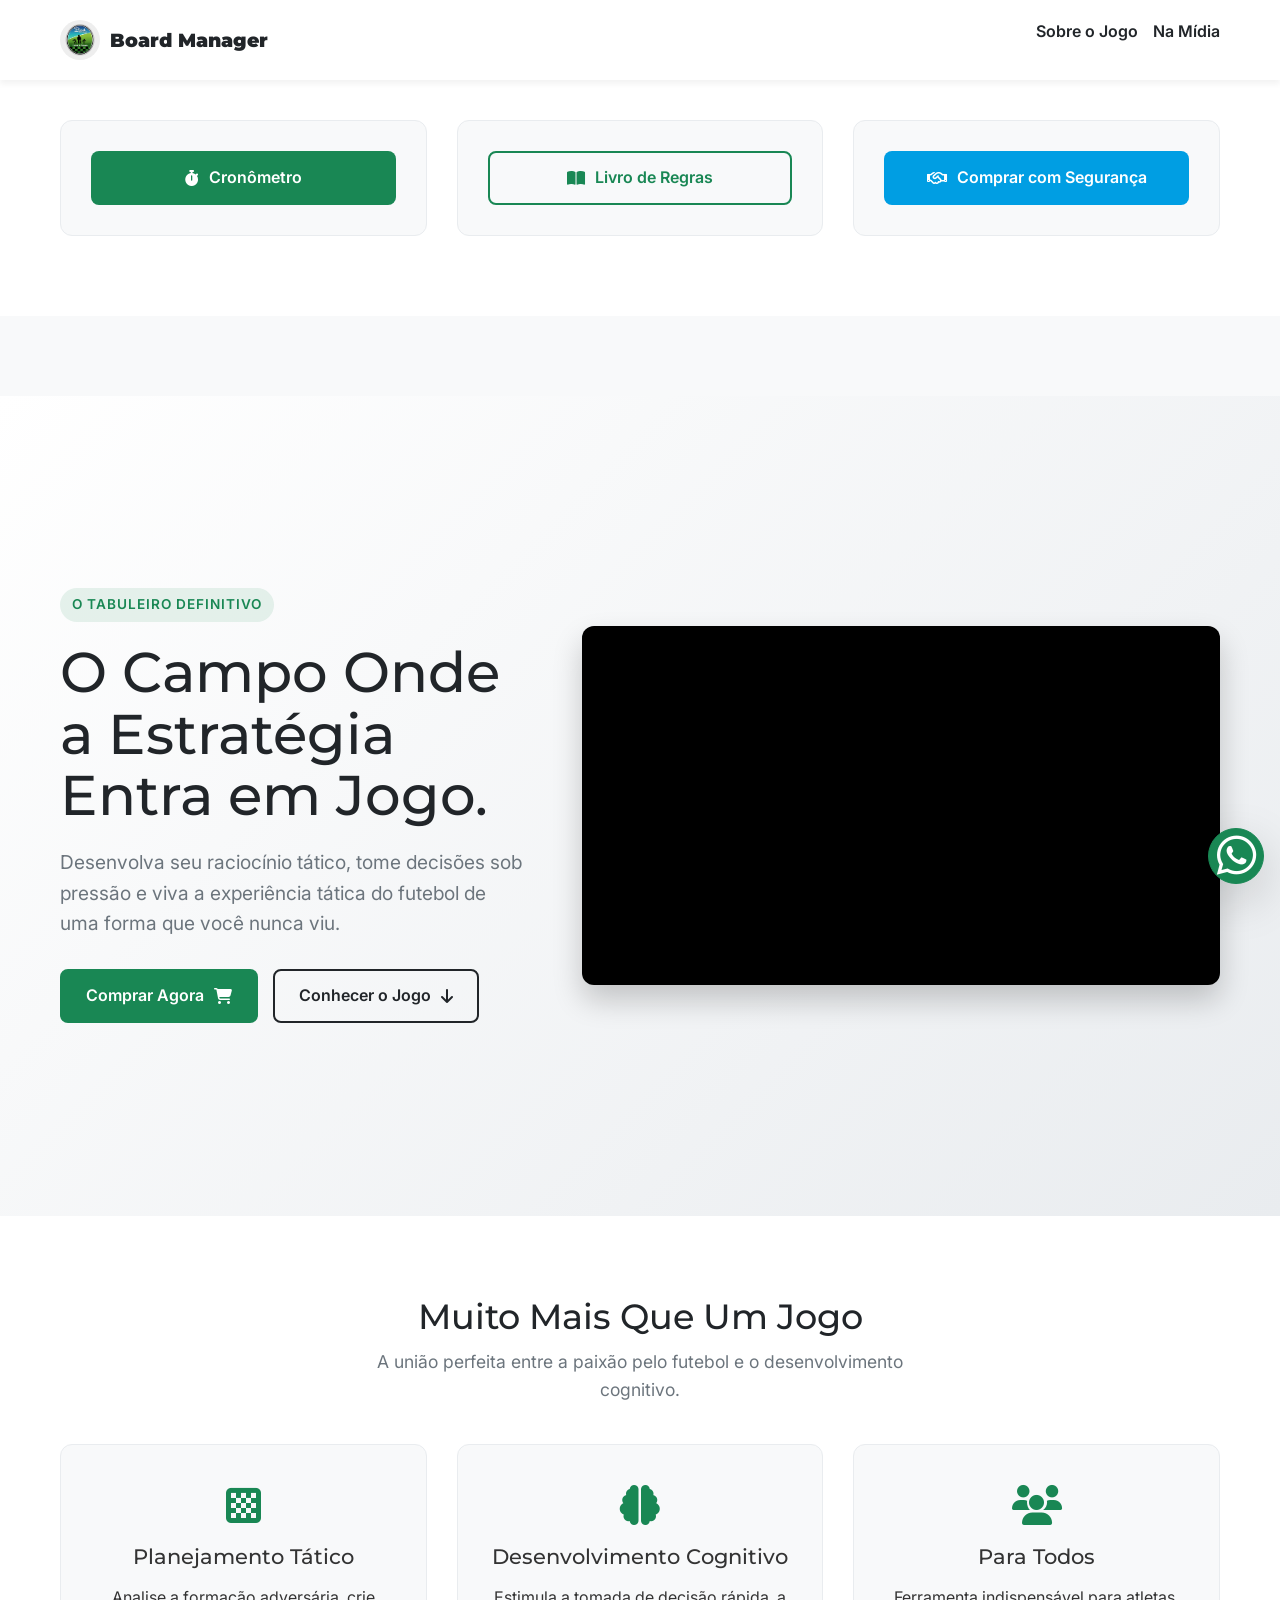
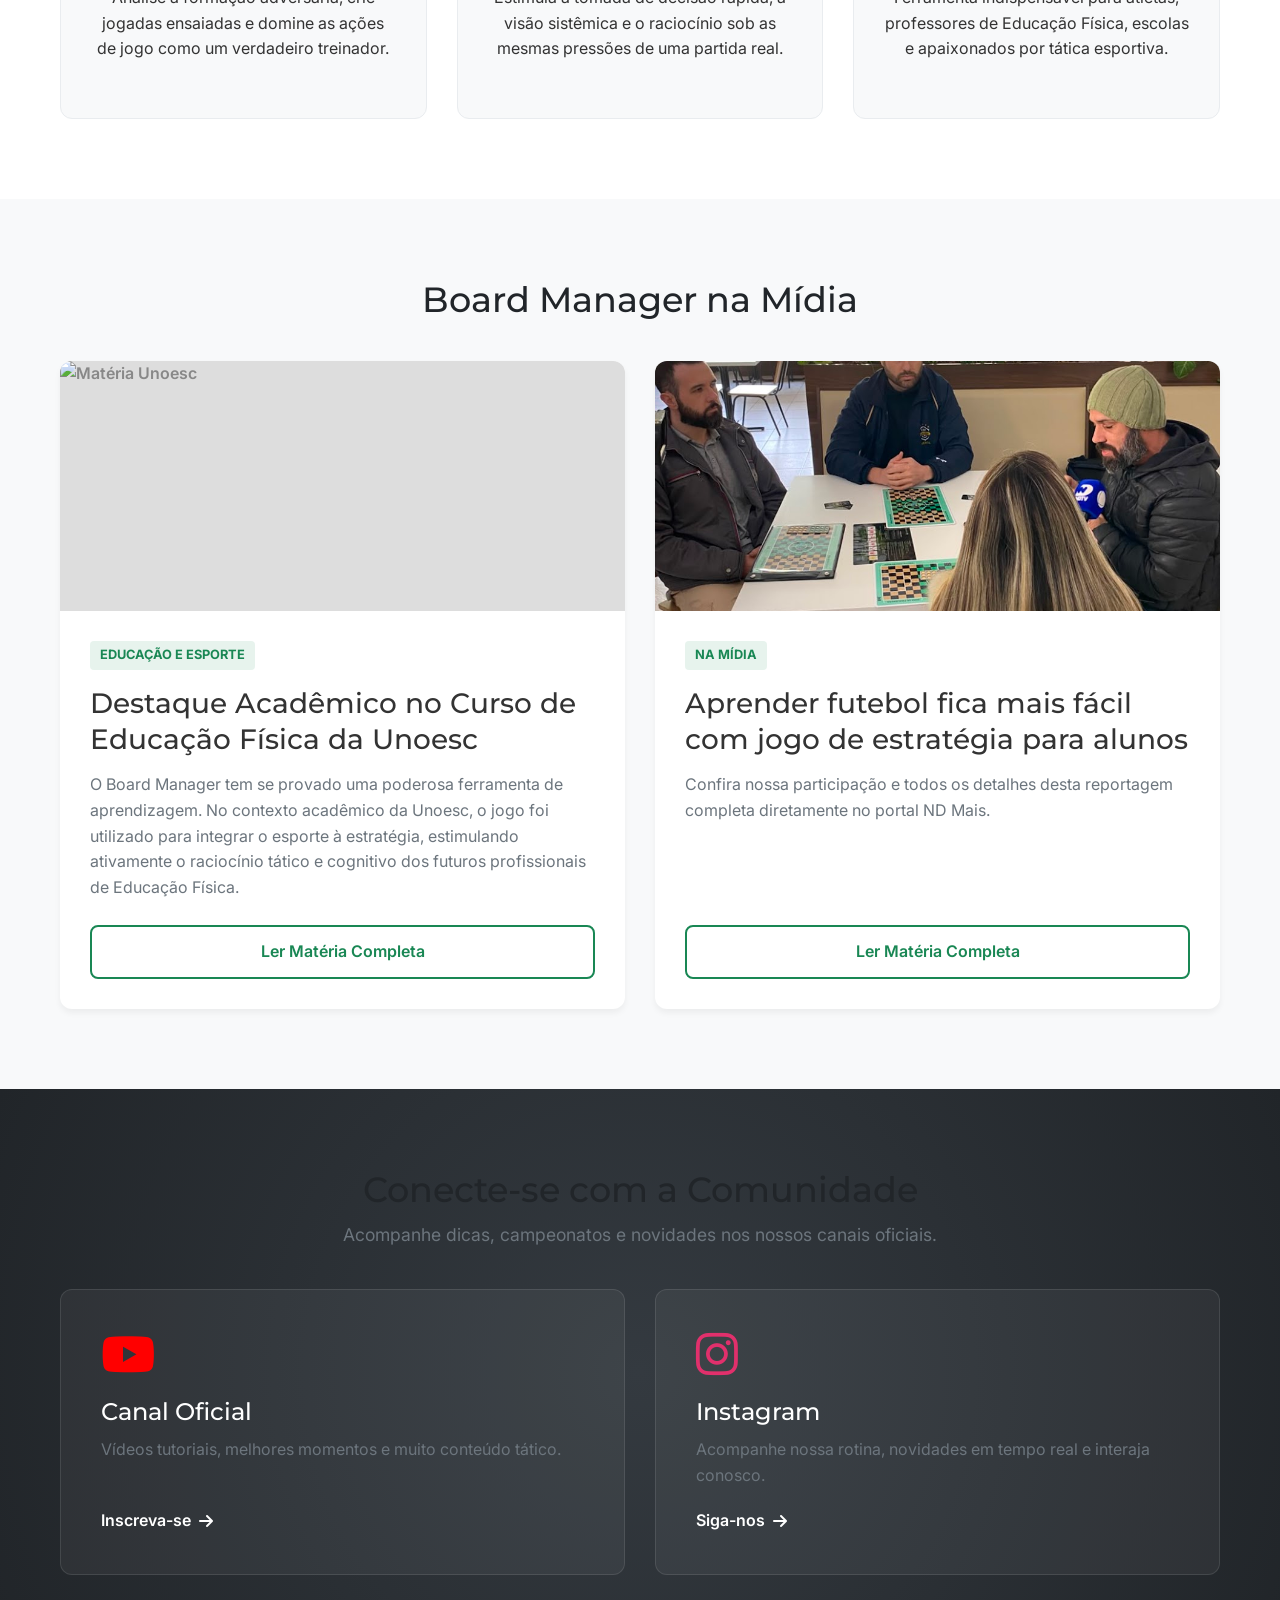
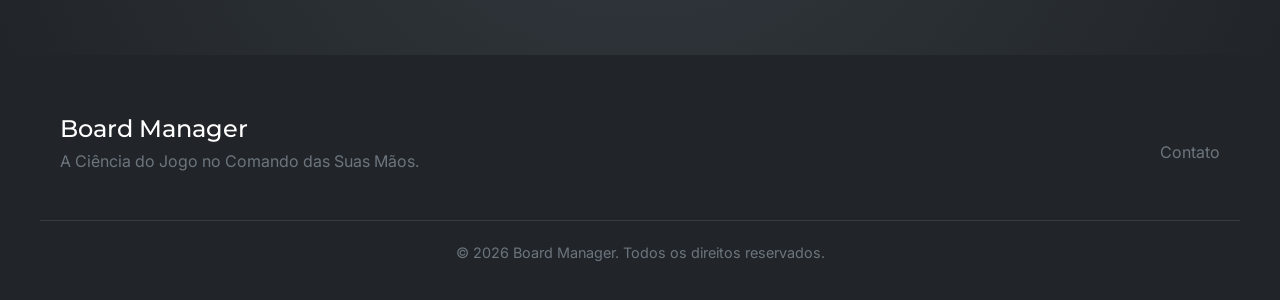
==== index.html @ a91c0361 "finalizando" ====
<!DOCTYPE html>
<html lang="pt-BR">
<head>
    <meta charset="UTF-8">
    <meta name="viewport" content="width=device-width, initial-scale=1.0">
    <title>Board Manager | A Ciência do Jogo no Comando das Suas Mãos</title>
    
    <!-- Fontes modernas -->
    <link rel="preconnect" href="https://fonts.googleapis.com">
    <link rel="preconnect" href="https://fonts.gstatic.com" crossorigin>
    <link href="https://cdn.jsdelivr.net/npm/bootstrap@5.3.2/dist/css/bootstrap.min.css" rel="stylesheet">
    <link href="https://fonts.googleapis.com/css2?family=Inter:wght@400;600;800&family=Montserrat:wght@700;900&display=swap" rel="stylesheet">
    
    <!-- Ícones -->
    <link rel="stylesheet" href="https://cdnjs.cloudflare.com/ajax/libs/font-awesome/6.7.2/css/all.min.css" crossorigin="anonymous">
    
    <!-- Link para o CSS -->
    <link rel="stylesheet" href="style.css">
</head>
<body>

    <!-- CABEÇALHO -->
    <header class="cabecalho-principal" id="cabecalho">
        <div class="container layout-cabecalho">
            <div class="logo">
                <img src="./cronometro/logo.png" alt="Logo Board Manager" title="Board Manager">
                <span>Board Manager</span>
            </div>
            
            <button class="botao-menu-mobile" id="botaoMenuMobile" aria-label="Abrir menu">
                <i class="fa-solid fa-bars"></i>
            </button>

            <nav class="navegacao-principal" id="menuNavegacao">
                <!-- Reduzi um pouco o gap direto no estilo para caber todos os novos botões lado a lado -->
                <ul style="align-items: center; gap: 15px;">
                    <li><a href="#sobre">Sobre o Jogo</a></li>
                    <li><a href="#midia">Na Mídia</a></li>                    
                </ul>
            </nav>
        </div>
    </header>

    <main>
        <!-- SEÇÃO 7: ACESSOS RÁPIDOS -->
        <section class="secao-acessos" id="acessos-rapidos">
            <div class="container">                
                <div class="grid-acessos">
                    <!-- Cronômetro -->
                    <div class="cartao-acesso">
                        <a href="http://boardmanageroficial.com.br/cronometro" target="_blank" class="botao botao-primario w-100"><i class="fa-solid fa-stopwatch"></i>Cronômetro</a>
                    </div>

                    <!-- Regras -->
                    <div class="cartao-acesso">
                        <a href="https://drive.google.com/file/d/1XccjfSdZzZDZnLfx4_vJ4A0RcQrDB_C4/view?usp=drive_link" target="_blank" class="botao botao-outline w-100"><i class="fa-solid fa-book-open"></i>Livro de Regras</a>
                    </div>

                    <!-- Compra -->
                    <div class="cartao-acesso destaque-compra">
                        <a href="https://produto.mercadolivre.com.br/MLB-4466506737-prancheta-tatica-board-manager-kief-jogo-e-metodologia-_JM" target="_blank" class="botao botao-mercado-pago w-100">
                            <i class="fa-regular fa-handshake"></i> Comprar com Segurança
                        </a>
                    </div>
                </div>
            </div>
        </section>        

        <!-- SEÇÃO 1: HERO (APRESENTAÇÃO PRINCIPAL) -->
        <section class="secao-hero">
            <div class="container layout-hero">
                <div class="hero-conteudo">
                    <span class="badge-destaque">O Tabuleiro Definitivo</span>
                    <h1 class="titulo-principal">O Campo Onde a <span class="texto-verde">Estratégia</span> Entra em Jogo.</h1>
                    <p class="descricao-hero">
                        Desenvolva seu raciocínio tático, tome decisões sob pressão e viva a experiência tática do futebol de uma forma que você nunca viu.
                    </p>
                    <div class="hero-acoes">
                        <a href="https://produto.mercadolivre.com.br/MLB-4466506737-prancheta-tatica-board-manager-kief-jogo-e-metodologia-_JM" class="botao botao-primario">Comprar Agora <i class="fa-solid fa-cart-shopping"></i></a>
                        <a href="#sobre" class="botao botao-secundario">Conhecer o Jogo <i class="fa-solid fa-arrow-down"></i></a>
                    </div>
                </div>
                
                <!-- VÍDEO -->
                <div class="hero-video">
                    <iframe 
                        src="https://www.youtube.com/embed/xdauWKu3jPQ?autoplay=1&mute=1"
                        title="Board Manager Apresentação" 
                        allow="accelerometer; autoplay; clipboard-write; encrypted-media; gyroscope; picture-in-picture; web-share" 
                        allowfullscreen>
                    </iframe>
                </div>
            </div>
        </section>

        <!-- SEÇÃO 2: SOBRE O JOGO -->
        <section class="secao-sobre" id="sobre">
            <div class="container text-center">
                <h2 class="titulo-secao">Muito Mais Que Um Jogo</h2>
                <p class="subtitulo-secao">A união perfeita entre a paixão pelo futebol e o desenvolvimento cognitivo.</p>
                
                <div class="grid-beneficios">
                    <div class="cartao-beneficio">
                        <i class="fa-solid fa-chess-board icone-beneficio"></i>
                        <h3>Planejamento Tático</h3>
                        <p>Analise a formação adversária, crie jogadas ensaiadas e domine as ações de jogo como um verdadeiro treinador.</p>
                    </div>
                    <div class="cartao-beneficio">
                        <i class="fa-solid fa-brain icone-beneficio"></i>
                        <h3>Desenvolvimento Cognitivo</h3>
                        <p>Estimula a tomada de decisão rápida, a visão sistêmica e o raciocínio sob as mesmas pressões de uma partida real.</p>
                    </div>
                    <div class="cartao-beneficio">
                        <i class="fa-solid fa-users icone-beneficio"></i>
                        <h3>Para Todos</h3>
                        <p>Ferramenta indispensável para atletas, professores de Educação Física, escolas e apaixonados por tática esportiva.</p>
                    </div>
                </div>
            </div>
        </section>

        <!-- SEÇÃO 3: NA MÍDIA (UNOESC + NDTV) -->
        <section class="secao-midia" id="midia">
            <div class="container">
                <h2 class="titulo-secao text-center">Board Manager na Mídia</h2>
                
                <div class="layout-midia">
                    <!-- Artigo UNOESC -->
                    <article class="cartao-noticia destaque-unoesc">
                        <div class="noticia-imagem">
                            <img src="https://www.unoesc.edu.br/wp-content/uploads/2026/06/CAPAS-UNOESC-2026-06-10T165919.674.jpg" alt="Matéria Unoesc" title="Matéria Unoesc">
                        </div>
                        <div class="noticia-conteudo">
                            <span class="tag-noticia">Educação e Esporte</span>
                            <h3>Destaque Acadêmico no Curso de Educação Física da Unoesc</h3>
                            <p>
                                O Board Manager tem se provado uma poderosa ferramenta de aprendizagem. No contexto acadêmico da Unoesc, o jogo foi utilizado para integrar o esporte à estratégia, estimulando ativamente o raciocínio tático e cognitivo dos futuros profissionais de Educação Física.
                            </p>
                            <a href="https://www.unoesc.edu.br/blog/jogo-board-manager-estimula-raciocinio-estrategico-no-curso-de-educacao-fisica-da-unoesc/" class="botao botao-outline" target="_blank" rel="noopener">Ler Matéria Completa</a>
                        </div>
                    </article>

                    <!-- Espaço NDTV -->
                    <article class="cartao-noticia destaque-ndtv">
                        <div class="noticia-imagem">
                            <!-- ALTERAÇÃO: Removida a classe 'vazio' -->
                            <img src="ndtv.jpg" alt="Reportagem NDTV" title="Reportagem NDTV">
                        </div>
                        <div class="noticia-conteudo">
                            <!-- ALTERAÇÃO: Tag atualizada para indicar que a matéria está no ar -->
                            <span class="tag-noticia bg-sucesso">Na Mídia</span>
                            
                            <!-- ALTERAÇÃO: Título inferido pela URL (precisa de confirmação) -->
                            <h3>Aprender futebol fica mais fácil com jogo de estratégia para alunos</h3>
                            
                            <!-- ALTERAÇÃO: Resumo atualizado para a versão ativa -->
                            <p>
                                Confira nossa participação e todos os detalhes desta reportagem completa diretamente no portal ND Mais.
                            </p>
                            
                            <a href="https://ndmais.com.br/futebol/desabamento-atinge-central-de-gas-e-provoca-evacuacao-em-chapeco/" class="botao botao-outline" target="_blank" rel="noopener">Ler Matéria Completa</a>
                        </div>
                    </article>
                </div>
            </div>
        </section>

        <!-- SEÇÃO 4 e 5: COMUNIDADE (YOUTUBE E INSTAGRAM) -->
        <section class="secao-comunidade" id="comunidade">
            <div class="container text-center">
                <h2 class="titulo-secao text-branco">Conecte-se com a Comunidade</h2>
                <p class="subtitulo-secao text-claro">Acompanhe dicas, campeonatos e novidades nos nossos canais oficiais.</p>
                
                <div class="grid-sociais">
                    <a href="https://www.youtube.com/@BoardManager/shorts" class="cartao-social youtube" target="_blank" rel="noopener">
                        <i class="fa-brands fa-youtube icone-social"></i>
                        <h3>Canal Oficial</h3>
                        <p>Vídeos tutoriais, melhores momentos e muito conteúdo tático.</p>
                        <span class="acao-social">Inscreva-se <i class="fa-solid fa-arrow-right"></i></span>
                    </a>
                    
                    <a href="https://www.instagram.com/boardmanager/" class="cartao-social instagram" target="_blank" rel="noopener">
                        <i class="fa-brands fa-instagram icone-social"></i>
                        <h3>Instagram</h3>
                        <p>Acompanhe nossa rotina, novidades em tempo real e interaja conosco.</p>
                        <span class="acao-social">Siga-nos <i class="fa-solid fa-arrow-right"></i></span>
                    </a>
                </div>
            </div>
        </section>
    </main>

    <a id="ajuda_telefone"
        href="https://wa.me/message/3KUINOCB34FHC1"
        target="_blank"
        rel="noopener noreferrer"
        class="btn btn-success rounded-circle shadow-lg"
        title="Suporte via WhatsApp">
        <i class="fa-brands fa-whatsapp fa-xl"></i>
    </a>    

    <!-- RODAPÉ -->
    <footer class="rodape-principal">
        <div class="container layout-rodape">
            <div class="rodape-marca">
                <h4>Board Manager</h4>
                <p>A Ciência do Jogo no Comando das Suas Mãos.</p>
            </div>
            <div class="rodape-links">
                <a href="https://wa.me/message/3KUINOCB34FHC1" target="_blank">Contato</a>
                <!-- <a href="LINK AQUI">Termos de Uso</a>
                <a href="LINK AQUI">Política de Privacidade</a> -->
            </div>
        </div>
        <div class="rodape-direitos">
            <p>&copy; 2026 Board Manager. Todos os direitos reservados.</p>
        </div>
    </footer>

    <!-- Script JS -->
    <script src="scripts.js"></script>
    <script src="https://cdn.jsdelivr.net/npm/bootstrap@5.3.2/dist/js/bootstrap.bundle.min.js"></script>
</body>
</html>
---- style.css ----
/* ============================================================
   VARIÁVEIS GERAIS (Identidade Visual)
   ============================================================ */
:root {
    --cor-fundo: #f8f9fa;
    --cor-texto: #333333;
    --cor-texto-claro: #6c757d;
    --cor-branco: #ffffff;
    
    --cor-primaria: #198754; /* Verde Campo */
    --cor-primaria-hover: #146c43;
    --cor-secundaria: #212529; /* Escuro Tático */
    --cor-destaque: #ffc107; /* Amarelo Título */
    --cor-mercado-pago: #009ee3;
    
    --fonte-titulos: 'Montserrat', sans-serif;
    --fonte-textos: 'Inter', sans-serif;
    
    --sombra-leve: 0 4px 6px rgba(0,0,0,0.05);
    --sombra-media: 0 10px 15px rgba(0,0,0,0.1);
    --transicao: all 0.3s ease-in-out;
}

/* ============================================================
   RESET BÁSICO
   ============================================================ */
* {
    margin: 0;
    padding: 0;
    box-sizing: border-box;
}

body {
    font-family: var(--fonte-textos);
    background-color: var(--cor-fundo);
    color: var(--cor-texto);
    line-height: 1.6;
    overflow-x: hidden;
}

a { text-decoration: none; color: inherit; }
ul { list-style: none; }
img { max-width: 100%; height: auto; display: block; }

.container {
    width: 100%;
    max-width: 1200px;
    margin: 0 auto;
    padding: 0 20px;
}

.text-center { text-align: center; }
.text-branco { color: var(--cor-branco); }
.text-claro { color: rgba(255,255,255,0.8); }
.text-verde { color: var(--cor-primaria); }

/* ============================================================
   BOTÕES E COMPONENTES
   ============================================================ */
.botao {
    display: inline-flex;
    align-items: center;
    justify-content: center;
    gap: 10px;
    padding: 12px 24px;
    font-weight: 600;
    border-radius: 8px;
    cursor: pointer;
    transition: var(--transicao);
    border: 2px solid transparent;
}

.botao-primario {
    background-color: var(--cor-primaria);
    color: var(--cor-branco);
}
.botao-primario:hover {
    background-color: var(--cor-primaria-hover);
    transform: translateY(-2px);
    box-shadow: var(--sombra-media);
}

.botao-secundario {
    background-color: transparent;
    border-color: var(--cor-secundaria);
    color: var(--cor-secundaria);
}
.botao-secundario:hover {
    background-color: var(--cor-secundaria);
    color: var(--cor-branco);
}

.botao-outline {
    border-color: var(--cor-primaria);
    color: var(--cor-primaria);
}
.botao-outline:hover {
    background-color: var(--cor-primaria);
    color: var(--cor-branco);
}

.botao-mercado-pago {
    background-color: var(--cor-mercado-pago);
    color: var(--cor-branco);
}
.botao-mercado-pago:hover {
    background-color: #007eb5;
}

.botao-desabilitado {
    background-color: #e9ecef;
    color: #adb5bd;
    cursor: not-allowed;
    border-color: #dee2e6;
}

.w-100 { width: 100%; }

.titulo-secao {
    font-family: var(--fonte-titulos);
    font-size: 2.2rem;
    color: var(--cor-secundaria);
    margin-bottom: 10px;
}
.subtitulo-secao {
    font-size: 1.1rem;
    color: var(--cor-texto-claro);
    margin-bottom: 40px;
    max-width: 600px;
    margin-left: auto;
    margin-right: auto;
}

/* ============================================================
   CABEÇALHO
   ============================================================ */
.cabecalho-principal {
    background-color: var(--cor-branco);
    box-shadow: var(--sombra-leve);
    position: fixed;
    top: 0;
    width: 100%;
    z-index: 1000;
}

.layout-cabecalho {
    display: flex;
    justify-content: space-between;
    align-items: center;
    height: 80px;
}

.logo {
    display: flex;
    align-items: center;
    gap: 10px;
    font-family: var(--fonte-titulos);
    font-size: 1.2rem;
    font-weight: 900;
    color: var(--cor-secundaria);
}

.logo img {
    height: 40px;
    width: 40px;
    background-color: #eee; /* Placeholder bg */
    border-radius: 50%;
    object-fit: cover;
}

.navegacao-principal ul {
    display: flex;
    gap: 30px;
    align-items: center;
}

.navegacao-principal a {
    font-weight: 600;
    color: var(--cor-secundaria);
    transition: var(--transicao);
}

.navegacao-principal a:hover {
    color: var(--cor-primaria);
}

.link-destaque {
    background-color: var(--cor-primaria);
    color: var(--cor-branco) !important;
    padding: 8px 16px;
    border-radius: 6px;
}

.botao-menu-mobile {
    display: none;
    background: none;
    border: none;
    font-size: 1.5rem;
    color: var(--cor-secundaria);
    cursor: pointer;
}

/* ============================================================
   HERO SECTION
   ============================================================ */
.secao-hero {
    margin-top: 80px; /* Compensa o header fixo */
    padding: 60px 0;
    background: linear-gradient(135deg, var(--cor-branco) 0%, #e9ecef 100%);
    min-height: calc(100vh - 80px);
    display: flex;
    align-items: center;
}

.layout-hero {
    display: grid;
    grid-template-columns: 1fr 1fr;
    gap: 40px;
    align-items: center;
}

.badge-destaque {
    display: inline-block;
    background-color: rgba(25, 135, 84, 0.1);
    color: var(--cor-primaria);
    padding: 6px 12px;
    border-radius: 20px;
    font-weight: 600;
    font-size: 0.85rem;
    margin-bottom: 20px;
    text-transform: uppercase;
    letter-spacing: 1px;
}

.titulo-principal {
    font-family: var(--fonte-titulos);
    font-size: 3.5rem;
    line-height: 1.1;
    color: var(--cor-secundaria);
    margin-bottom: 20px;
}

.descricao-hero {
    font-size: 1.2rem;
    color: var(--cor-texto-claro);
    margin-bottom: 30px;
}

.hero-acoes {
    display: flex;
    gap: 15px;
}

.hero-imagem img {
    border-radius: 12px;
    box-shadow: var(--sombra-media);
    transform: perspective(1000px) rotateY(-5deg);
    transition: var(--transicao);
}
.hero-imagem img:hover {
    transform: perspective(1000px) rotateY(0deg) scale(1.02);
}

.hero-video {
    width: 100%;
    border-radius: 12px;
    overflow: hidden;
    box-shadow: 0 15px 30px rgba(0,0,0,0.2); /* Sombra destacada */
    aspect-ratio: 16 / 9; /* Mantém a proporção correta do vídeo do Youtube */
    background-color: #000;
}
.hero-video iframe {
    width: 100%;
    height: 100%;
    border: none;
}
        

/* ============================================================
   SOBRE O JOGO
   ============================================================ */
.secao-sobre {
    padding: 80px 0;
    background-color: var(--cor-branco);
}

.grid-beneficios {
    display: grid;
    grid-template-columns: repeat(auto-fit, minmax(300px, 1fr));
    gap: 30px;
    margin-top: 40px;
}

.cartao-beneficio {
    background-color: var(--cor-fundo);
    padding: 40px 30px;
    border-radius: 12px;
    transition: var(--transicao);
    border: 1px solid #e9ecef;
}

.cartao-beneficio:hover {
    transform: translateY(-5px);
    box-shadow: var(--sombra-leve);
    border-color: var(--cor-primaria);
}

.icone-beneficio {
    font-size: 2.5rem;
    color: var(--cor-primaria);
    margin-bottom: 20px;
}

.cartao-beneficio h3 {
    font-family: var(--fonte-titulos);
    font-size: 1.3rem;
    margin-bottom: 15px;
}

/* ============================================================
   NA MÍDIA
   ============================================================ */
.secao-midia {
    padding: 80px 0;
    background-color: var(--cor-fundo);
}

.layout-midia {
    display: grid;
    grid-template-columns: 1fr 1fr;
    gap: 30px;
    margin-top: 40px;
}

.cartao-noticia {
    background-color: var(--cor-branco);
    border-radius: 12px;
    overflow: hidden;
    box-shadow: var(--sombra-leve);
    display: flex;
    flex-direction: column;
}

.noticia-imagem {
    height: 250px;
    background-color: #ddd;
    display: flex;
    align-items: center;
    justify-content: center;
    color: #888;
    font-weight: 600;
}

.noticia-imagem.vazio {
    background-color: #f1f3f5;
    flex-direction: column;
    gap: 10px;
    font-size: 1.2rem;
}

.noticia-imagem img {
    width: 100%;
    height: 100%;
    object-fit: cover;
}

.noticia-conteudo {
    padding: 30px;
    display: flex;
    flex-direction: column;
    flex: 1;
}

.tag-noticia {
    align-self: flex-start;
    background-color: rgba(25, 135, 84, 0.1);
    color: var(--cor-primaria);
    padding: 4px 10px;
    border-radius: 4px;
    font-size: 0.8rem;
    font-weight: 700;
    text-transform: uppercase;
    margin-bottom: 15px;
}

.bg-alerta {
    background-color: rgba(255, 193, 7, 0.2);
    color: #d39e00;
}

.noticia-conteudo h3 {
    font-family: var(--fonte-titulos);
    margin-bottom: 15px;
    line-height: 1.3;
}

.noticia-conteudo p {
    color: var(--cor-texto-claro);
    margin-bottom: 25px;
    flex: 1;
}

.placeholder-ativo {
    opacity: 0.8;
}

/* ============================================================
   COMUNIDADE (YOUTUBE / INSTAGRAM)
   ============================================================ */
.secao-comunidade {
    padding: 80px 0;
    background-color: var(--cor-secundaria);
    background-image: radial-gradient(circle at center, #343a40 0%, var(--cor-secundaria) 100%);
}

.grid-sociais {
    display: grid;
    grid-template-columns: 1fr 1fr;
    gap: 30px;
    margin-top: 40px;
}

.cartao-social {
    background-color: rgba(255, 255, 255, 0.05);
    border: 1px solid rgba(255, 255, 255, 0.1);
    padding: 40px;
    border-radius: 12px;
    color: var(--cor-branco);
    transition: var(--transicao);
    text-align: left;
    display: flex;
    flex-direction: column;
    align-items: flex-start;
}

.cartao-social:hover {
    transform: translateY(-5px);
}

.cartao-social.youtube:hover {
    border-color: #ff0000;
    box-shadow: 0 10px 20px rgba(255, 0, 0, 0.15);
}

.cartao-social.instagram:hover {
    border-color: #e1306c;
    box-shadow: 0 10px 20px rgba(225, 48, 108, 0.15);
}

.icone-social {
    font-size: 3rem;
    margin-bottom: 20px;
}

.youtube .icone-social { color: #ff0000; }
.instagram .icone-social { color: #e1306c; }

.cartao-social h3 {
    font-family: var(--fonte-titulos);
    font-size: 1.5rem;
    margin-bottom: 10px;
}

.cartao-social p {
    color: var(--cor-texto-claro);
    margin-bottom: 20px;
    flex: 1;
}

.acao-social {
    font-weight: 600;
    display: flex;
    align-items: center;
    gap: 8px;
}

/* ============================================================
   ACESSOS RÁPIDOS
   ============================================================ */
.secao-acessos {
    padding: 80px 0;
    background-color: var(--cor-branco);
}

.grid-acessos {
    display: grid;
    grid-template-columns: repeat(auto-fit, minmax(300px, 1fr));
    gap: 30px;
    margin-top: 40px;
}

.cartao-acesso {
    background-color: var(--cor-fundo);
    padding: 30px;
    border-radius: 12px;
    text-align: center;
    border: 1px solid #e9ecef;
    transition: var(--transicao);
    display: flex;
    flex-direction: column;
}

.cartao-acesso:hover {
    transform: translateY(-5px);
    box-shadow: var(--sombra-leve);
}

.acesso-icone {
    width: 70px;
    height: 70px;
    margin: 0 auto 20px auto;
    border-radius: 50%;
    display: flex;
    align-items: center;
    justify-content: center;
    font-size: 1.8rem;
    color: var(--cor-branco);
}

.bg-verde { background-color: var(--cor-primaria); }
.bg-escuro { background-color: var(--cor-secundaria); }
.bg-azul { background-color: var(--cor-mercado-pago); }

.cartao-acesso h3 {
    font-family: var(--fonte-titulos);
    margin-bottom: 15px;
}

.cartao-acesso p {
    color: var(--cor-texto-claro);
    margin-bottom: 25px;
    flex: 1;
}

/* ============================================================
   RODAPÉ
   ============================================================ */
.rodape-principal {
    background-color: var(--cor-secundaria);
    color: var(--cor-branco);
    padding: 60px 0 20px 0;
}

.layout-rodape {
    display: flex;
    justify-content: space-between;
    align-items: center;
    border-bottom: 1px solid rgba(255, 255, 255, 0.1);
    padding-bottom: 30px;
    margin-bottom: 20px;
}

.rodape-marca h4 {
    font-family: var(--fonte-titulos);
    font-size: 1.5rem;
    margin-bottom: 5px;
}

.rodape-marca p {
    color: var(--cor-texto-claro);
}

.rodape-links {
    display: flex;
    gap: 20px;
}

.rodape-links a {
    color: var(--cor-texto-claro);
    transition: var(--transicao);
}

.rodape-links a:hover {
    color: var(--cor-primaria);
}

.rodape-direitos {
    text-align: center;
    color: var(--cor-texto-claro);
    font-size: 0.9rem;
}

#ajuda_telefone {
    position: fixed;
    bottom: 16px;
    right: 16px;
    width: 56px;
    height: 56px;
    z-index: 9999;
    display: flex;
    align-items: center;
    justify-content: center;
    font-size: 30px; 
    text-decoration: none; 
}

#ajuda_telefone i {
    color: #fff !important;
}

/* ============================================================
   RESPONSIVIDADE (MOBILE)
   ============================================================ */
@media (min-width: 993px) {
    .layout-hero {
        display: flex !important;
        align-items: center !important;
        justify-content: space-between !important;
        gap: 5% !important;
    }
    .hero-conteudo {
        flex: 0 0 40% !important; /* Trava o texto em 40% da tela */
        max-width: 40% !important;
    }
    .hero-video {
        flex: 0 0 55% !important; /* Trava o vídeo grandão em 55% da tela */
        max-width: 55% !important;
        transform: none !important; /* Remove qualquer efeito de zoom que causa sobreposição */
        margin: 0 !important;
    }
}

@media (max-width: 992px) {
    .titulo-principal { font-size: 2.8rem; }
    .layout-hero { grid-template-columns: 1fr; text-align: center; }
    .hero-acoes { justify-content: center; }
    .hero-imagem img { transform: none; margin-top: 30px; }
    .layout-midia { grid-template-columns: 1fr; }
    .grid-sociais { grid-template-columns: 1fr; }
    .layout-hero { display: flex !important; flex-direction: column-reverse !important; }
    .hero-video { margin-bottom: 20px; width: 100%; }
}

@media (max-width: 768px) {
    .botao-menu-mobile { display: block; }
    
    .navegacao-principal {
        position: absolute;
        top: 80px;
        left: -100%;
        width: 100%;
        background-color: var(--cor-branco);
        box-shadow: 0 10px 10px rgba(0,0,0,0.05);
        transition: var(--transicao);
    }
    
    .navegacao-principal.ativo {
        left: 0;
    }
    
    .navegacao-principal ul {
        flex-direction: column;
        padding: 20px 0;
        gap: 20px;
    }
    
    .layout-rodape {
        flex-direction: column;
        text-align: center;
        gap: 30px;
    }
    
    .hero-acoes { flex-direction: column; }
}
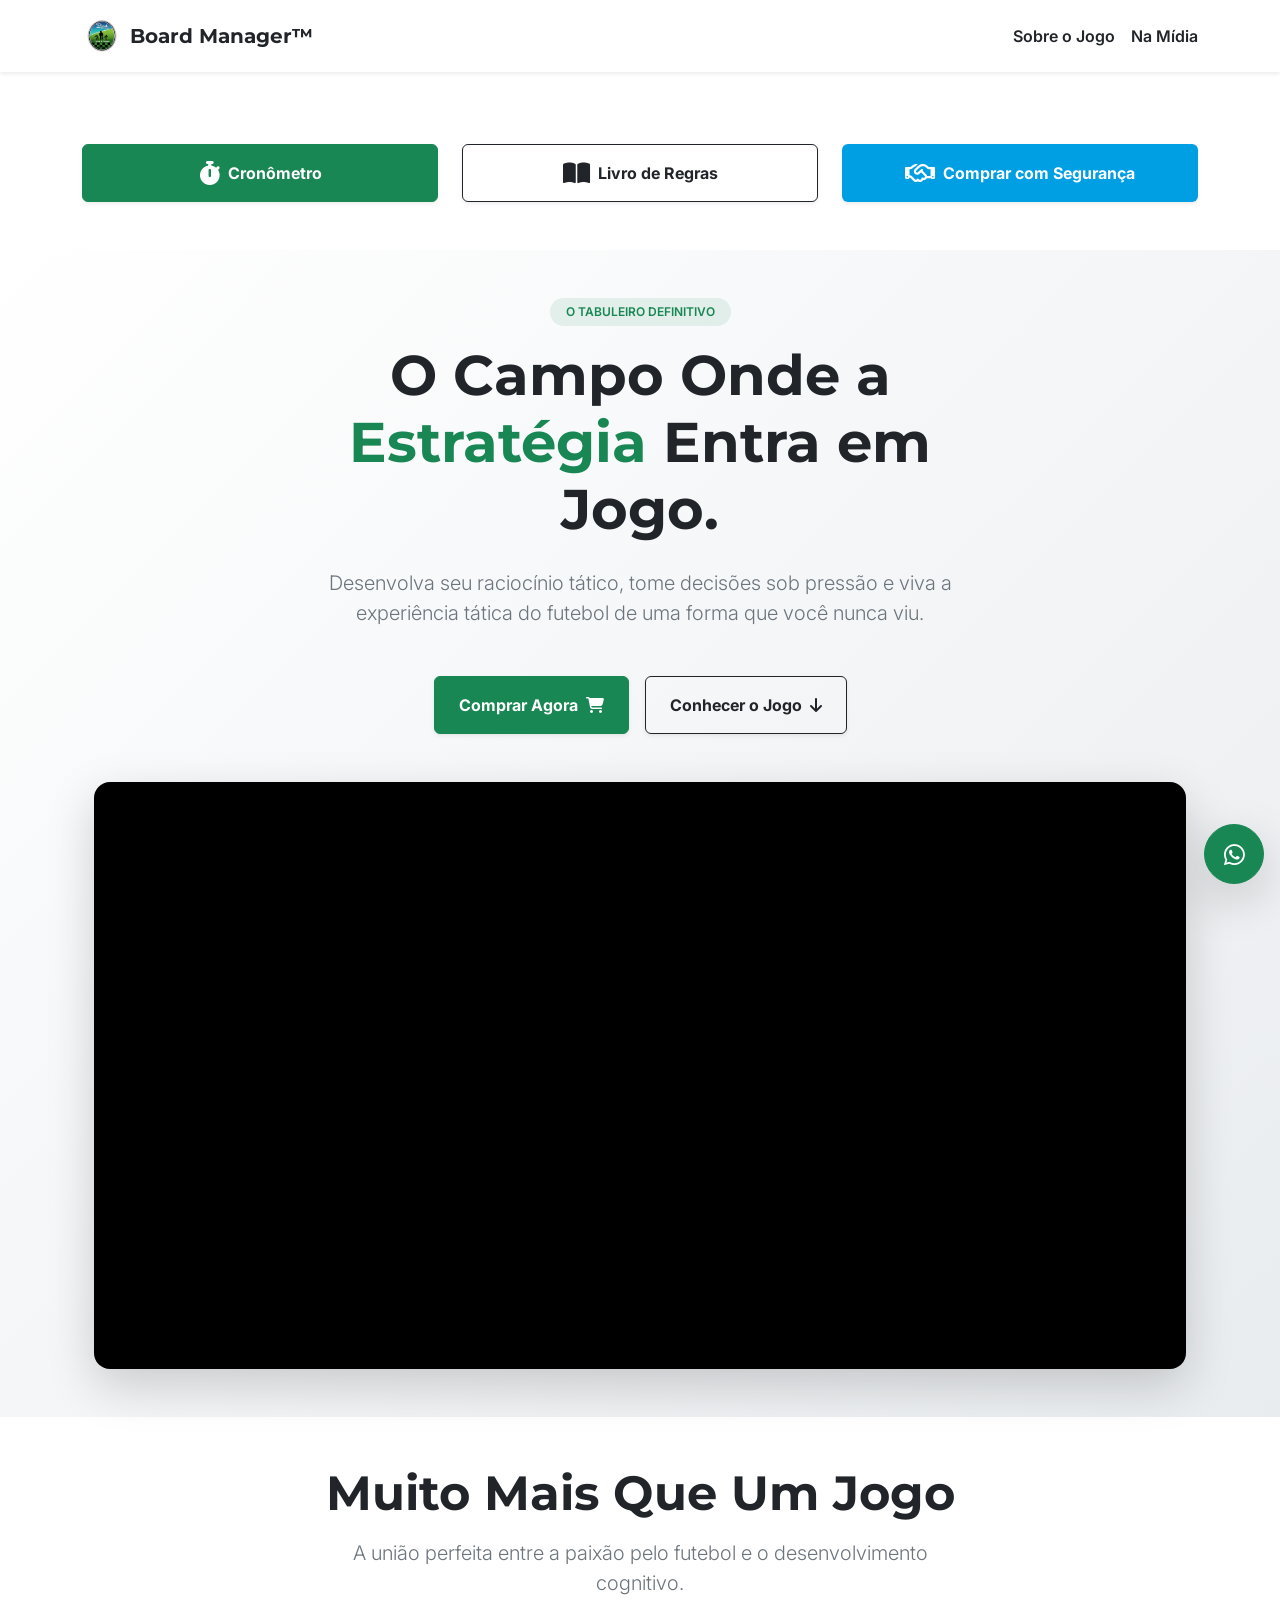
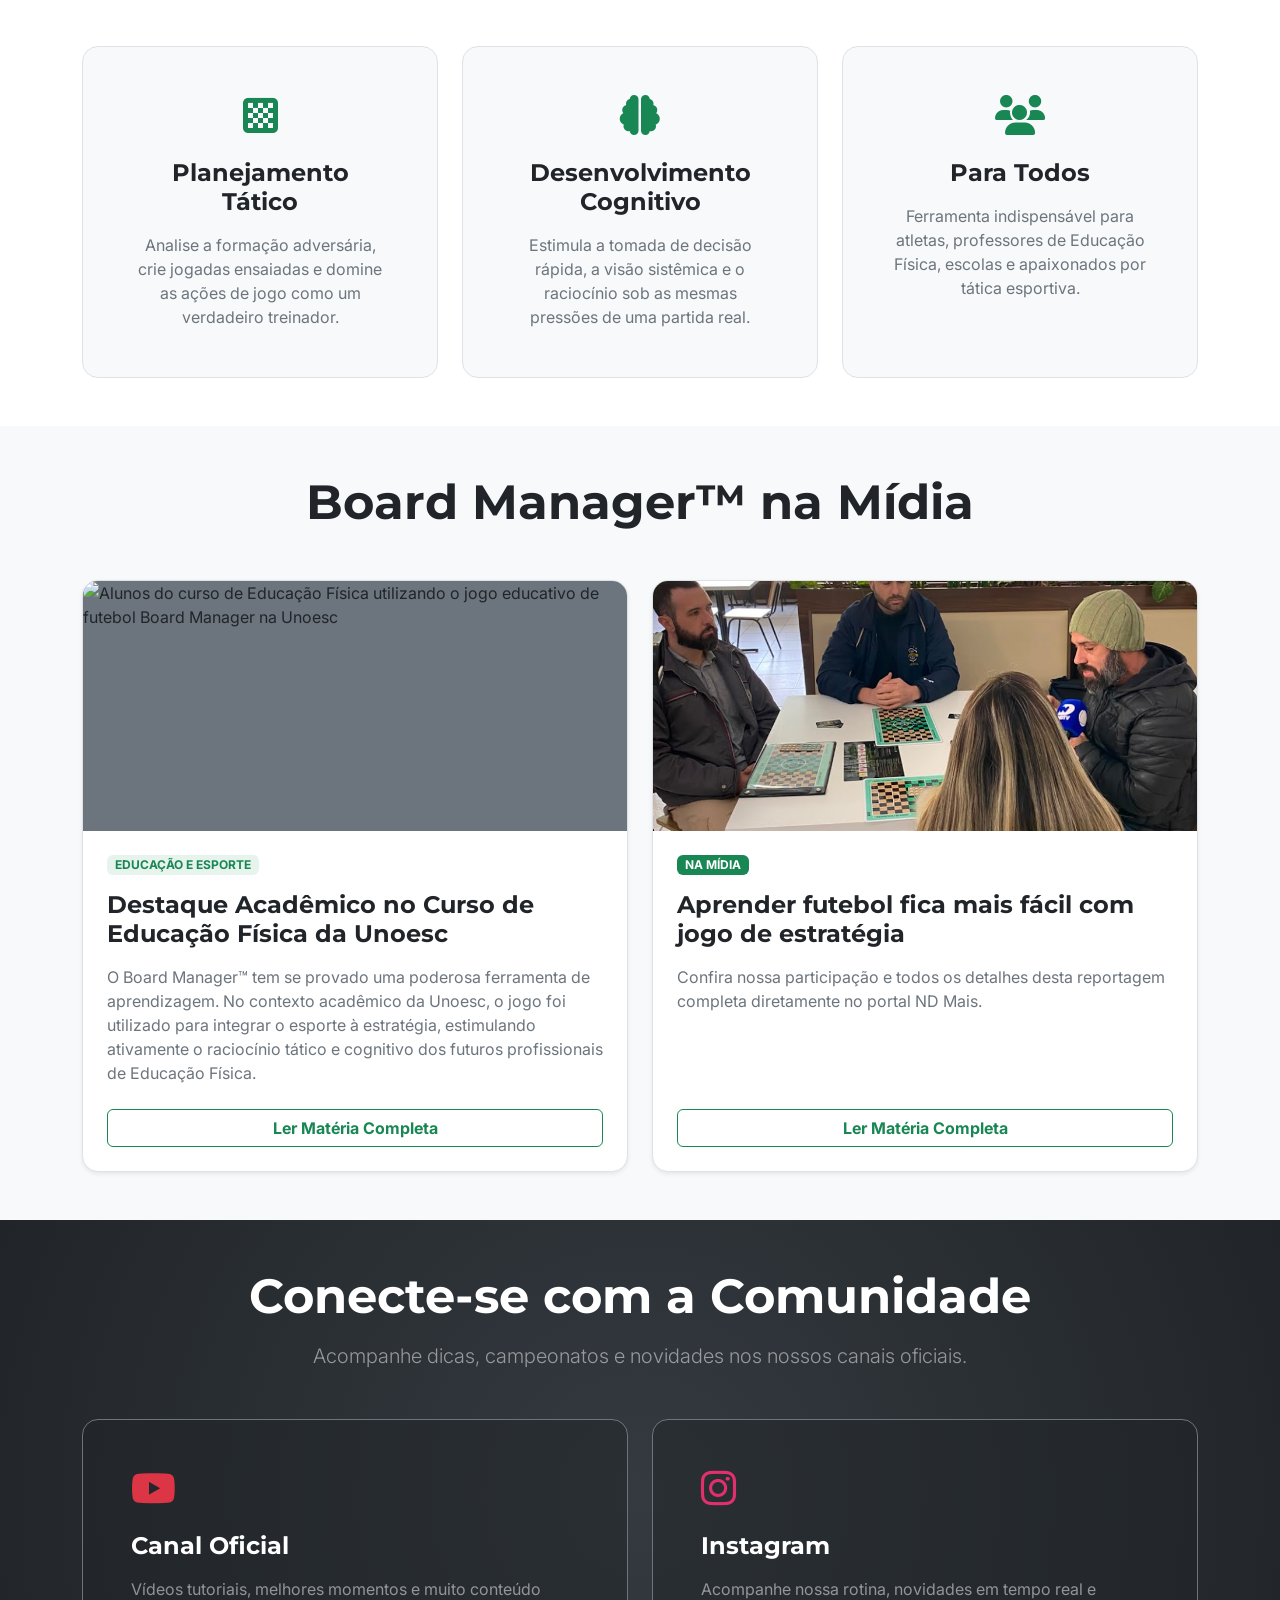
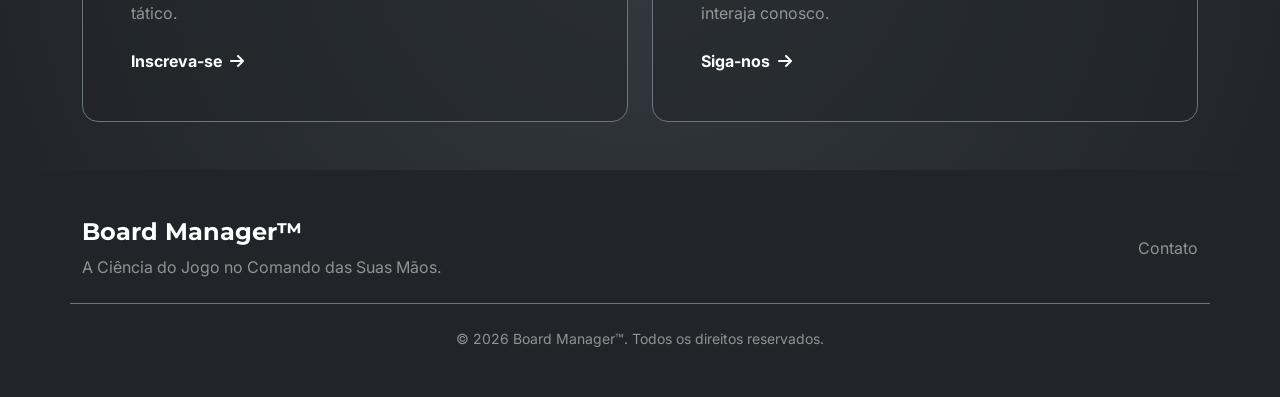
==== commit a9890f90: "finalizado" ====
--- a/index.html
+++ b/index.html
@@ -3,188 +3,243 @@
 <head>
     <meta charset="UTF-8">
     <meta name="viewport" content="width=device-width, initial-scale=1.0">
-    <title>Board Manager | A Ciência do Jogo no Comando das Suas Mãos</title>
-    
-    <!-- Fontes modernas -->
+    <title>Board Manager™ | A Ciência do Jogo no Comando das Suas Mãos</title>
+    <meta name="description" content="Conheça o Board Manager, o inovador jogo de tabuleiro de futebol que une raciocínio estratégico e treinamento tático. Ideal para Educação Física e atletas.">
+    <meta name="keywords" content="Board Manager, jogo Board Manager, jogo de tabuleiro de futebol, jogo estratégico de futebol, jogo educativo de futebol, raciocínio estratégico no futebol, treinamento tático, Educação Física, esporte e estratégia, atletas">
+    <meta name="author" content="Board Manager Oficial">
+    <meta name="robots" content="index, follow">   
+    <link rel="canonical" href="https://boardmanageroficial.com.br/">
+    <meta property="og:type" content="website">
+    <meta property="og:url" content="https://boardmanageroficial.com.br/">
+    <meta property="og:title" content="Board Manager | A Ciência do Jogo no Comando das Suas Mãos">
+    <meta property="og:description" content="Conheça o Board Manager, o inovador jogo de tabuleiro de futebol que une raciocínio estratégico e treinamento tático. Ideal para Educação Física e atletas.">
+    <meta property="og:image" content="PREENCHA AQUI">
+    <meta property="og:site_name" content="Board Manager">
+    <meta property="og:locale" content="pt_BR">
+    <meta name="twitter:card" content="summary_large_image">
+    <meta name="twitter:site" content="PREENCHA AQUI - (Ex: @boardmanager)">
+    <meta name="twitter:title" content="Board Manager | A Ciência do Jogo no Comando das Suas Mãos">
+    <meta name="twitter:description" content="Conheça o Board Manager, o inovador jogo de tabuleiro de futebol que une raciocínio estratégico e treinamento tático. Ideal para Educação Física e atletas.">
+    <meta name="twitter:image" content="PREENCHA AQUI">
+    <link rel="icon" type="image/png" sizes="32x32" href="/cronometro/logo.png">
+    <link rel="icon" type="image/png" sizes="16x16" href="/cronometro/logo.png">
+    <link rel="apple-touch-icon" sizes="180x180" href="/cronometro/logo.png">
+    <link rel="manifest" href="PREENCHA AQUI">
     <link rel="preconnect" href="https://fonts.googleapis.com">
     <link rel="preconnect" href="https://fonts.gstatic.com" crossorigin>
     <link href="https://cdn.jsdelivr.net/npm/bootstrap@5.3.2/dist/css/bootstrap.min.css" rel="stylesheet">
     <link href="https://fonts.googleapis.com/css2?family=Inter:wght@400;600;800&family=Montserrat:wght@700;900&display=swap" rel="stylesheet">
     
-    <!-- Ícones -->
     <link rel="stylesheet" href="https://cdnjs.cloudflare.com/ajax/libs/font-awesome/6.7.2/css/all.min.css" crossorigin="anonymous">
     
-    <!-- Link para o CSS -->
-    <link rel="stylesheet" href="style.css">
+    <link rel="stylesheet" href="css/style.css">
+    <script type="application/ld+json">
+    {
+      "@context": "https://schema.org",
+      "@graph": [
+        {
+          "@type": "WebSite",
+          "@id": "https://boardmanageroficial.com.br/#website",
+          "url": "https://boardmanageroficial.com.br/",
+          "name": "Board Manager",
+          "description": "Conheça o Board Manager, o inovador jogo de tabuleiro de futebol que une raciocínio estratégico e treinamento tático. Ideal para Educação Física e atletas.",
+          "publisher": {
+            "@id": "https://boardmanageroficial.com.br/#organization"
+          },
+          "potentialAction": {
+            "@type": "SearchAction",
+            "target": "https://boardmanageroficial.com.br/?s={search_term_string}",
+            "query-input": "required name=search_term_string"
+          }
+        },
+        {
+          "@type": "Organization",
+          "@id": "https://boardmanageroficial.com.br/#organization",
+          "name": "Board Manager",
+          "url": "https://boardmanageroficial.com.br/",
+          "logo": "https://boardmanageroficial.com.br/cronometro/logo.png",
+          "contactPoint": {
+            "@type": "ContactPoint",
+            "telephone": "+5549999439508",
+            "contactType": "customer support",
+            "areaServed": "BR",
+            "availableLanguage": "Portuguese"
+          },
+          "sameAs": [
+            "https://www.instagram.com/boardmanager/",
+            "https://www.youtube.com/@BoardManager/shorts",
+            "https://produto.mercadolivre.com.br/MLB-4466506737-prancheta-tatica-board-manager-kief-jogo-e-metodologia-_JM"
+          ]
+        }
+      ]
+    }
+    </script>
 </head>
 <body>
 
-    <!-- CABEÇALHO -->
-    <header class="cabecalho-principal" id="cabecalho">
-        <div class="container layout-cabecalho">
-            <div class="logo">
-                <img src="./cronometro/logo.png" alt="Logo Board Manager" title="Board Manager">
-                <span>Board Manager</span>
+    <header class="cabecalho-principal fixed-top bg-white shadow-sm" id="cabecalho">
+        <div class="container layout-cabecalho d-flex justify-content-between align-items-center py-3">
+            <div class="logo d-flex align-items-center gap-2 font-titulos fs-5 fw-bold text-dark">
+                <img src="./cronometro/logo.png" alt="Logo oficial do Board Manager - Jogo estratégico de futebol" title="Board Manager" class="rounded-circle object-fit-cover" width="40" height="40">
+                <span>Board Manager™</span>
             </div>
             
-            <button class="botao-menu-mobile" id="botaoMenuMobile" aria-label="Abrir menu">
+            <button class="botao-menu-mobile d-lg-none btn btn-link text-dark p-0 border-0 fs-2" id="botaoMenuMobile" aria-label="Abrir menu">
                 <i class="fa-solid fa-bars"></i>
             </button>
-
-            <nav class="navegacao-principal" id="menuNavegacao">
-                <!-- Reduzi um pouco o gap direto no estilo para caber todos os novos botões lado a lado -->
-                <ul style="align-items: center; gap: 15px;">
-                    <li><a href="#sobre">Sobre o Jogo</a></li>
-                    <li><a href="#midia">Na Mídia</a></li>                    
+            <nav class="navegacao-principal" id="menuNavegacao" aria-label="Navegação Principal">
+                <ul class="d-flex flex-column flex-lg-row align-items-lg-center gap-3 list-unstyled m-0 p-4 p-lg-0">
+                    <li><a href="#sobre" class="text-dark text-decoration-none fw-semibold transition-hover cor-primaria-hover">Sobre o Jogo</a></li>
+                    <li><a href="#midia" class="text-dark text-decoration-none fw-semibold transition-hover cor-primaria-hover">Na Mídia</a></li>                    
                 </ul>
             </nav>
         </div>
     </header>
 
-    <main>
-        <!-- SEÇÃO 7: ACESSOS RÁPIDOS -->
-        <section class="secao-acessos" id="acessos-rapidos">
+    <main class="mt-5 pt-5">
+        <section class="secao-acessos py-5 bg-white" id="acessos-rapidos" aria-labelledby="titulo-acessos">
+            <h2 id="titulo-acessos" class="visually-hidden" style="display:none;">Links Rápidos do Board Manager™</h2>
             <div class="container">                
-                <div class="grid-acessos">
-                    <!-- Cronômetro -->
-                    <div class="cartao-acesso">
-                        <a href="http://boardmanageroficial.com.br/cronometro" target="_blank" class="botao botao-primario w-100"><i class="fa-solid fa-stopwatch"></i>Cronômetro</a>
-                    </div>
-
-                    <!-- Regras -->
-                    <div class="cartao-acesso">
-                        <a href="https://drive.google.com/file/d/1XccjfSdZzZDZnLfx4_vJ4A0RcQrDB_C4/view?usp=drive_link" target="_blank" class="botao botao-outline w-100"><i class="fa-solid fa-book-open"></i>Livro de Regras</a>
-                    </div>
-
-                    <!-- Compra -->
-                    <div class="cartao-acesso destaque-compra">
-                        <a href="https://produto.mercadolivre.com.br/MLB-4466506737-prancheta-tatica-board-manager-kief-jogo-e-metodologia-_JM" target="_blank" class="botao botao-mercado-pago w-100">
-                            <i class="fa-regular fa-handshake"></i> Comprar com Segurança
+                <div class="grid-acessos row row-cols-1 row-cols-md-3 g-4">
+                    <div class="cartao-acesso col">
+                        <a href="http://boardmanageroficial.com.br/cronometro" target="_blank" rel="noopener noreferrer" class="btn btn-success w-100 py-3 d-flex justify-content-center align-items-center gap-2 fw-bold shadow-sm scale-hover transition-hover"><i class="fa-solid fa-stopwatch fs-4"></i> Cronômetro</a>
+                    </div>
+
+                    <div class="cartao-acesso col">
+                        <a href="https://drive.google.com/file/d/1XccjfSdZzZDZnLfx4_vJ4A0RcQrDB_C4/view?usp=drive_link" target="_blank" rel="noopener noreferrer" class="btn btn-outline-dark w-100 py-3 d-flex justify-content-center align-items-center gap-2 fw-bold shadow-sm scale-hover transition-hover"><i class="fa-solid fa-book-open fs-4"></i> Livro de Regras</a>
+                    </div>
+
+                    <div class="cartao-acesso destaque-compra col">
+                        <a href="https://produto.mercadolivre.com.br/MLB-4466506737-prancheta-tatica-board-manager-kief-jogo-e-metodologia-_JM" target="_blank" rel="noopener noreferrer" class="btn bg-mercado-pago text-white w-100 py-3 d-flex justify-content-center align-items-center gap-2 fw-bold shadow-sm scale-hover transition-hover">
+                            <i class="fa-regular fa-handshake fs-4"></i> Comprar com Segurança
                         </a>
                     </div>
                 </div>
             </div>
         </section>        
 
-        <!-- SEÇÃO 1: HERO (APRESENTAÇÃO PRINCIPAL) -->
-        <section class="secao-hero">
-            <div class="container layout-hero">
-                <div class="hero-conteudo">
-                    <span class="badge-destaque">O Tabuleiro Definitivo</span>
-                    <h1 class="titulo-principal">O Campo Onde a <span class="texto-verde">Estratégia</span> Entra em Jogo.</h1>
-                    <p class="descricao-hero">
+        <section class=" py-5 bg-light min-vh-100 d-flex align-items-center" aria-labelledby="titulo-hero" style="background: linear-gradient(135deg, #ffffff 0%, #e9ecef 100%);">
+            <div class="container layout-hero row flex-column-reverse flex-lg-row align-items-center justify-content-between g-5 mx-auto">
+                <div class="hero-conteudo col-12 col-lg-8 mx-auto text-center">
+                    <span class="badge-destaque badge bg-success bg-opacity-10 text-success rounded-pill px-3 py-2 mb-3 text-uppercase fw-semibold">O Tabuleiro Definitivo</span>
+                    <h1 id="titulo-hero" class="titulo-principal font-titulos display-4 fw-bold text-dark mb-4">O Campo Onde a <span class="texto-verde text-success">Estratégia</span> Entra em Jogo.</h1>
+                    <p class="descricao-hero lead text-secondary mb-5">
                         Desenvolva seu raciocínio tático, tome decisões sob pressão e viva a experiência tática do futebol de uma forma que você nunca viu.
                     </p>
-                    <div class="hero-acoes">
-                        <a href="https://produto.mercadolivre.com.br/MLB-4466506737-prancheta-tatica-board-manager-kief-jogo-e-metodologia-_JM" class="botao botao-primario">Comprar Agora <i class="fa-solid fa-cart-shopping"></i></a>
-                        <a href="#sobre" class="botao botao-secundario">Conhecer o Jogo <i class="fa-solid fa-arrow-down"></i></a>
-                    </div>
-                </div>
-                
-                <!-- VÍDEO -->
-                <div class="hero-video">
+                    <div class="hero-acoes d-flex flex-column flex-sm-row gap-3 justify-content-center">
+                        <a href="https://produto.mercadolivre.com.br/MLB-4466506737-prancheta-tatica-board-manager-kief-jogo-e-metodologia-_JM" target="_blank" rel="noopener noreferrer" class="botao botao-primario btn btn-success py-3 px-4 fw-bold shadow-sm scale-hover transition-hover d-flex align-items-center justify-content-center gap-2">Comprar Agora <i class="fa-solid fa-cart-shopping"></i></a>
+                        <a href="#sobre" class="botao botao-secundario btn btn-outline-dark py-3 px-4 fw-bold shadow-sm scale-hover transition-hover d-flex align-items-center justify-content-center gap-2">Conhecer o Jogo <i class="fa-solid fa-arrow-down"></i></a>
+                    </div>
+                </div>
+                
+                <div class="hero-video col-12 col-lg-7 mb-4 mb-lg-0 ratio ratio-16x9 rounded-4 overflow-hidden bg-black shadow-lg">
                     <iframe 
                         src="https://www.youtube.com/embed/xdauWKu3jPQ?autoplay=1&mute=1"
-                        title="Board Manager Apresentação" 
+                        title="Apresentação Oficial do Jogo de Tabuleiro Board Manager" 
                         allow="accelerometer; autoplay; clipboard-write; encrypted-media; gyroscope; picture-in-picture; web-share" 
-                        allowfullscreen>
+                        allowfullscreen class="border-0">
                     </iframe>
                 </div>
             </div>
         </section>
 
-        <!-- SEÇÃO 2: SOBRE O JOGO -->
-        <section class="secao-sobre" id="sobre">
+        <section class="secao-sobre py-5 bg-white" id="sobre" aria-labelledby="titulo-sobre">
             <div class="container text-center">
-                <h2 class="titulo-secao">Muito Mais Que Um Jogo</h2>
-                <p class="subtitulo-secao">A união perfeita entre a paixão pelo futebol e o desenvolvimento cognitivo.</p>
-                
-                <div class="grid-beneficios">
-                    <div class="cartao-beneficio">
-                        <i class="fa-solid fa-chess-board icone-beneficio"></i>
-                        <h3>Planejamento Tático</h3>
-                        <p>Analise a formação adversária, crie jogadas ensaiadas e domine as ações de jogo como um verdadeiro treinador.</p>
-                    </div>
-                    <div class="cartao-beneficio">
-                        <i class="fa-solid fa-brain icone-beneficio"></i>
-                        <h3>Desenvolvimento Cognitivo</h3>
-                        <p>Estimula a tomada de decisão rápida, a visão sistêmica e o raciocínio sob as mesmas pressões de uma partida real.</p>
-                    </div>
-                    <div class="cartao-beneficio">
-                        <i class="fa-solid fa-users icone-beneficio"></i>
-                        <h3>Para Todos</h3>
-                        <p>Ferramenta indispensável para atletas, professores de Educação Física, escolas e apaixonados por tática esportiva.</p>
-                    </div>
-                </div>
-            </div>
-        </section>
-
-        <!-- SEÇÃO 3: NA MÍDIA (UNOESC + NDTV) -->
-        <section class="secao-midia" id="midia">
+                <h2 id="titulo-sobre" class="titulo-secao font-titulos display-5 fw-bold text-dark mb-3">Muito Mais Que Um Jogo</h2>
+                <p class="subtitulo-secao lead text-secondary mb-5 mx-auto" style="max-width: 600px;">A união perfeita entre a paixão pelo futebol e o desenvolvimento cognitivo.</p>
+                
+                <div class="grid-beneficios row row-cols-1 row-cols-md-3 g-4">
+                    <div class="cartao-beneficio col">
+                        <div class="p-5 border rounded-4 bg-light text-center h-100 shadow-hover transition-hover">
+                            <i class="fa-solid fa-chess-board icone-beneficio fs-1 text-success mb-4" aria-hidden="true"></i>
+                            <h3 class="font-titulos fs-4 fw-bold mb-3">Planejamento Tático</h3>
+                            <p class="text-secondary mb-0">Analise a formação adversária, crie jogadas ensaiadas e domine as ações de jogo como um verdadeiro treinador.</p>
+                        </div>
+                    </div>
+                    <div class="cartao-beneficio col">
+                        <div class="p-5 border rounded-4 bg-light text-center h-100 shadow-hover transition-hover">
+                            <i class="fa-solid fa-brain icone-beneficio fs-1 text-success mb-4" aria-hidden="true"></i>
+                            <h3 class="font-titulos fs-4 fw-bold mb-3">Desenvolvimento Cognitivo</h3>
+                            <p class="text-secondary mb-0">Estimula a tomada de decisão rápida, a visão sistêmica e o raciocínio sob as mesmas pressões de uma partida real.</p>
+                        </div>
+                    </div>
+                    <div class="cartao-beneficio col">
+                        <div class="p-5 border rounded-4 bg-light text-center h-100 shadow-hover transition-hover">
+                            <i class="fa-solid fa-users icone-beneficio fs-1 text-success mb-4" aria-hidden="true"></i>
+                            <h3 class="font-titulos fs-4 fw-bold mb-3">Para Todos</h3>
+                            <p class="text-secondary mb-0">Ferramenta indispensável para atletas, professores de Educação Física, escolas e apaixonados por tática esportiva.</p>
+                        </div>
+                    </div>
+                </div>
+            </div>
+        </section>
+
+        <section class="secao-midia py-5 bg-light" id="midia" aria-labelledby="titulo-midia">
             <div class="container">
-                <h2 class="titulo-secao text-center">Board Manager na Mídia</h2>
-                
-                <div class="layout-midia">
-                    <!-- Artigo UNOESC -->
-                    <article class="cartao-noticia destaque-unoesc">
-                        <div class="noticia-imagem">
-                            <img src="https://www.unoesc.edu.br/wp-content/uploads/2026/06/CAPAS-UNOESC-2026-06-10T165919.674.jpg" alt="Matéria Unoesc" title="Matéria Unoesc">
-                        </div>
-                        <div class="noticia-conteudo">
-                            <span class="tag-noticia">Educação e Esporte</span>
-                            <h3>Destaque Acadêmico no Curso de Educação Física da Unoesc</h3>
-                            <p>
-                                O Board Manager tem se provado uma poderosa ferramenta de aprendizagem. No contexto acadêmico da Unoesc, o jogo foi utilizado para integrar o esporte à estratégia, estimulando ativamente o raciocínio tático e cognitivo dos futuros profissionais de Educação Física.
-                            </p>
-                            <a href="https://www.unoesc.edu.br/blog/jogo-board-manager-estimula-raciocinio-estrategico-no-curso-de-educacao-fisica-da-unoesc/" class="botao botao-outline" target="_blank" rel="noopener">Ler Matéria Completa</a>
+                <h2 id="titulo-midia" class="titulo-secao font-titulos display-5 fw-bold text-dark text-center mb-5">Board Manager™ na Mídia</h2>
+                
+                <div class="layout-midia row g-4">
+                    <article class="cartao-noticia destaque-unoesc col-12 col-lg-6">
+                        <div class="d-flex flex-column bg-white rounded-4 shadow-sm overflow-hidden h-100 scale-hover transition-hover border">
+                            <div class="noticia-imagem bg-secondary position-relative" style="height: 250px;">
+                                <img src="https://www.unoesc.edu.br/wp-content/uploads/2026/06/CAPAS-UNOESC-2026-06-10T165919.674.jpg" alt="Alunos do curso de Educação Física utilizando o jogo educativo de futebol Board Manager na Unoesc" title="Matéria Unoesc" loading="lazy" class="w-100 h-100 object-fit-cover">
+                            </div>
+                            <div class="noticia-conteudo p-4 d-flex flex-column flex-grow-1">
+                                <span class="tag-noticia badge bg-success bg-opacity-10 text-success text-uppercase align-self-start mb-3">Educação e Esporte</span>
+                                <h3 class="font-titulos fs-4 fw-bold mb-3">Destaque Acadêmico no Curso de Educação Física da Unoesc</h3>
+                                <p class="text-secondary mb-4 flex-grow-1">
+                                    O Board Manager™ tem se provado uma poderosa ferramenta de aprendizagem. No contexto acadêmico da Unoesc, o jogo foi utilizado para integrar o esporte à estratégia, estimulando ativamente o raciocínio tático e cognitivo dos futuros profissionais de Educação Física.
+                                </p>
+                                <a href="https://www.unoesc.edu.br/blog/jogo-board-manager-estimula-raciocinio-estrategico-no-curso-de-educacao-fisica-da-unoesc/" class="botao botao-outline btn btn-outline-success fw-bold mt-auto" target="_blank" rel="noopener noreferrer">Ler Matéria Completa</a>
+                            </div>
                         </div>
                     </article>
 
-                    <!-- Espaço NDTV -->
-                    <article class="cartao-noticia destaque-ndtv">
-                        <div class="noticia-imagem">
-                            <!-- ALTERAÇÃO: Removida a classe 'vazio' -->
-                            <img src="ndtv.jpg" alt="Reportagem NDTV" title="Reportagem NDTV">
-                        </div>
-                        <div class="noticia-conteudo">
-                            <!-- ALTERAÇÃO: Tag atualizada para indicar que a matéria está no ar -->
-                            <span class="tag-noticia bg-sucesso">Na Mídia</span>
-                            
-                            <!-- ALTERAÇÃO: Título inferido pela URL (precisa de confirmação) -->
-                            <h3>Aprender futebol fica mais fácil com jogo de estratégia para alunos</h3>
-                            
-                            <!-- ALTERAÇÃO: Resumo atualizado para a versão ativa -->
-                            <p>
-                                Confira nossa participação e todos os detalhes desta reportagem completa diretamente no portal ND Mais.
-                            </p>
-                            
-                            <a href="https://ndmais.com.br/futebol/desabamento-atinge-central-de-gas-e-provoca-evacuacao-em-chapeco/" class="botao botao-outline" target="_blank" rel="noopener">Ler Matéria Completa</a>
+                    <article class="cartao-noticia destaque-ndtv col-12 col-lg-6">
+                        <div class="d-flex flex-column bg-white rounded-4 shadow-sm overflow-hidden h-100 scale-hover transition-hover border">
+                            <div class="noticia-imagem bg-secondary position-relative" style="height: 250px;">
+                                <img src="ndtv.jpg" alt="Reportagem especial sobre o raciocínio estratégico no futebol com o jogo Board Manager na NDTV" title="Reportagem NDTV" loading="lazy" class="w-100 h-100 object-fit-cover">
+                            </div>
+                            <div class="noticia-conteudo p-4 d-flex flex-column flex-grow-1">
+                                <span class="tag-noticia badge bg-success text-white text-uppercase align-self-start mb-3 bg-sucesso">Na Mídia</span>
+                                
+                                <h3 class="font-titulos fs-4 fw-bold mb-3">Aprender futebol fica mais fácil com jogo de estratégia</h3>
+                                
+                                <p class="text-secondary mb-4 flex-grow-1">
+                                    Confira nossa participação e todos os detalhes desta reportagem completa diretamente no portal ND Mais.
+                                </p>
+                                
+                                <a href="https://ndmais.com.br/futebol/desabamento-atinge-central-de-gas-e-provoca-evacuacao-em-chapeco/" class="botao botao-outline btn btn-outline-success fw-bold mt-auto" target="_blank" rel="noopener noreferrer">Ler Matéria Completa</a>
+                            </div>
                         </div>
                     </article>
                 </div>
             </div>
         </section>
 
-        <!-- SEÇÃO 4 e 5: COMUNIDADE (YOUTUBE E INSTAGRAM) -->
-        <section class="secao-comunidade" id="comunidade">
+        <section class="secao-comunidade py-5 text-white" id="comunidade" aria-labelledby="titulo-comunidade" style="background: radial-gradient(circle at center, #343a40 0%, #212529 100%);">
             <div class="container text-center">
-                <h2 class="titulo-secao text-branco">Conecte-se com a Comunidade</h2>
-                <p class="subtitulo-secao text-claro">Acompanhe dicas, campeonatos e novidades nos nossos canais oficiais.</p>
-                
-                <div class="grid-sociais">
-                    <a href="https://www.youtube.com/@BoardManager/shorts" class="cartao-social youtube" target="_blank" rel="noopener">
-                        <i class="fa-brands fa-youtube icone-social"></i>
-                        <h3>Canal Oficial</h3>
-                        <p>Vídeos tutoriais, melhores momentos e muito conteúdo tático.</p>
-                        <span class="acao-social">Inscreva-se <i class="fa-solid fa-arrow-right"></i></span>
-                    </a>
+                <h2 id="titulo-comunidade" class="titulo-secao font-titulos display-5 fw-bold text-white mb-3">Conecte-se com a Comunidade</h2>
+                <p class="subtitulo-secao lead text-white-50 mb-5">Acompanhe dicas, campeonatos e novidades nos nossos canais oficiais.</p>
+                
+                <div class="grid-sociais row g-4">
+                    <div class="col-12 col-md-6">
+                        <a href="https://www.youtube.com/@BoardManager/shorts" class="cartao-social youtube p-5 rounded-4 border border-secondary text-start text-decoration-none text-white d-flex flex-column h-100 transition-hover hover-youtube bg-dark bg-opacity-50" target="_blank" rel="noopener noreferrer" aria-label="Visitar o canal oficial do Board Manager no YouTube">
+                            <i class="fa-brands fa-youtube icone-social fs-1 text-danger mb-4" aria-hidden="true"></i>
+                            <h3 class="font-titulos fs-4 fw-bold mb-3">Canal Oficial</h3>
+                            <p class="text-white-50 mb-4 flex-grow-1">Vídeos tutoriais, melhores momentos e muito conteúdo tático.</p>
+                            <span class="acao-social fw-bold d-flex align-items-center gap-2 text-white">Inscreva-se <i class="fa-solid fa-arrow-right" aria-hidden="true"></i></span>
+                        </a>
+                    </div>
                     
-                    <a href="https://www.instagram.com/boardmanager/" class="cartao-social instagram" target="_blank" rel="noopener">
-                        <i class="fa-brands fa-instagram icone-social"></i>
-                        <h3>Instagram</h3>
-                        <p>Acompanhe nossa rotina, novidades em tempo real e interaja conosco.</p>
-                        <span class="acao-social">Siga-nos <i class="fa-solid fa-arrow-right"></i></span>
-                    </a>
+                    <div class="col-12 col-md-6">
+                        <a href="https://www.instagram.com/boardmanager/" class="cartao-social instagram p-5 rounded-4 border border-secondary text-start text-decoration-none text-white d-flex flex-column h-100 transition-hover hover-instagram bg-dark bg-opacity-50" target="_blank" rel="noopener noreferrer" aria-label="Seguir o perfil do Board Manager no Instagram">
+                            <i class="fa-brands fa-instagram icone-social fs-1 text-danger mb-4" style="color: #e1306c !important;" aria-hidden="true"></i>
+                            <h3 class="font-titulos fs-4 fw-bold mb-3">Instagram</h3>
+                            <p class="text-white-50 mb-4 flex-grow-1">Acompanhe nossa rotina, novidades em tempo real e interaja conosco.</p>
+                            <span class="acao-social fw-bold d-flex align-items-center gap-2 text-white">Siga-nos <i class="fa-solid fa-arrow-right" aria-hidden="true"></i></span>
+                        </a>
+                    </div>
                 </div>
             </div>
         </section>
@@ -194,31 +249,28 @@
         href="https://wa.me/message/3KUINOCB34FHC1"
         target="_blank"
         rel="noopener noreferrer"
-        class="btn btn-success rounded-circle shadow-lg"
-        title="Suporte via WhatsApp">
-        <i class="fa-brands fa-whatsapp fa-xl"></i>
+        class="btn btn-success rounded-circle shadow-lg d-flex align-items-center justify-content-center"
+        title="Suporte via WhatsApp"
+        aria-label="Entrar em contato via WhatsApp">
+        <i class="fa-brands fa-whatsapp fa-xl" aria-hidden="true"></i>
     </a>    
 
-    <!-- RODAPÉ -->
-    <footer class="rodape-principal">
-        <div class="container layout-rodape">
+    <footer class="rodape-principal py-5 bg-dark text-white" role="contentinfo">
+        <div class="container layout-rodape d-flex flex-column flex-md-row justify-content-between align-items-center border-bottom border-secondary pb-4 mb-4 gap-4 text-center text-md-start">
             <div class="rodape-marca">
-                <h4>Board Manager</h4>
-                <p>A Ciência do Jogo no Comando das Suas Mãos.</p>
-            </div>
-            <div class="rodape-links">
-                <a href="https://wa.me/message/3KUINOCB34FHC1" target="_blank">Contato</a>
-                <!-- <a href="LINK AQUI">Termos de Uso</a>
-                <a href="LINK AQUI">Política de Privacidade</a> -->
+                <h4 class="font-titulos fs-4 fw-bold mb-2">Board Manager™</h4>
+                <p class="text-white-50 mb-0">A Ciência do Jogo no Comando das Suas Mãos.</p>
+            </div>
+            <div class="rodape-links d-flex flex-column flex-sm-row gap-3">
+                <a href="https://wa.me/message/3KUINOCB34FHC1" class="text-white-50 text-decoration-none transition-hover text-white-hover" target="_blank" rel="noopener noreferrer" aria-label="Falar com o contato de suporte no WhatsApp">Contato</a>
             </div>
         </div>
-        <div class="rodape-direitos">
-            <p>&copy; 2026 Board Manager. Todos os direitos reservados.</p>
+        <div class="rodape-direitos text-center text-white-50 small">
+            <p class="mb-0">&copy; 2026 Board Manager™. Todos os direitos reservados.</p>
         </div>
     </footer>
 
-    <!-- Script JS -->
-    <script src="scripts.js"></script>
-    <script src="https://cdn.jsdelivr.net/npm/bootstrap@5.3.2/dist/js/bootstrap.bundle.min.js"></script>
+    <script src="js/scripts.js" defer></script>
+    <script src="https://cdn.jsdelivr.net/npm/bootstrap@5.3.2/dist/js/bootstrap.bundle.min.js" defer></script>
 </body>
 </html>
--- a/css/style.css
+++ b/css/style.css
@@ -0,0 +1,58 @@
+:root {
+    --cor-fundo: #f8f9fa;
+    --cor-texto: #333333;
+    --cor-texto-claro: #6c757d;
+    --cor-branco: #ffffff;
+    
+    --cor-primaria: #198754;
+    --cor-secundaria: #212529; 
+    --cor-destaque: #ffc107; 
+    --cor-mercado-pago: #009ee3;
+}
+
+body {
+    font-family: 'Inter', sans-serif;
+    overflow-x: hidden; 
+}
+
+.font-titulos { font-family: 'Montserrat', sans-serif; }
+
+.transition-hover { transition: all 0.3s ease-in-out; }
+
+.scale-hover:hover { transform: translateY(-3px); }
+.shadow-hover:hover { transform: translateY(-5px); box-shadow: 0 10px 15px rgba(0,0,0,0.08) !important; border-color: #198754 !important; }
+
+.cor-primaria-hover:hover { color: var(--cor-primaria) !important; }
+.text-white-hover:hover { color: var(--cor-branco) !important; }
+
+.bg-mercado-pago { background-color: var(--cor-mercado-pago); }
+.bg-mercado-pago:hover { background-color: #007eb5; color: white;}
+
+.hover-youtube:hover { border-color: #ff0000 !important; box-shadow: 0 10px 20px rgba(255, 0, 0, 0.15) !important; transform: translateY(-5px); }
+.hover-instagram:hover { border-color: #e1306c !important; box-shadow: 0 10px 20px rgba(225, 48, 108, 0.15) !important; transform: translateY(-5px); }
+
+#ajuda_telefone {
+    position: fixed;
+    bottom: 16px;
+    right: 16px;
+    width: 60px;
+    height: 60px;
+    z-index: 9999;
+    text-decoration: none; 
+}
+#ajuda_telefone i { color: #fff !important; }
+
+@media (max-width: 992px) {
+    .navegacao-principal {
+        position: absolute;
+        top: 80px; 
+        left: -100%; 
+        width: 100%;
+        background-color: var(--cor-branco);
+        box-shadow: 0 10px 10px rgba(0,0,0,0.05);
+        transition: all 0.3s ease-in-out;
+    }
+    .navegacao-principal.ativo {
+        left: 0;
+    }
+}
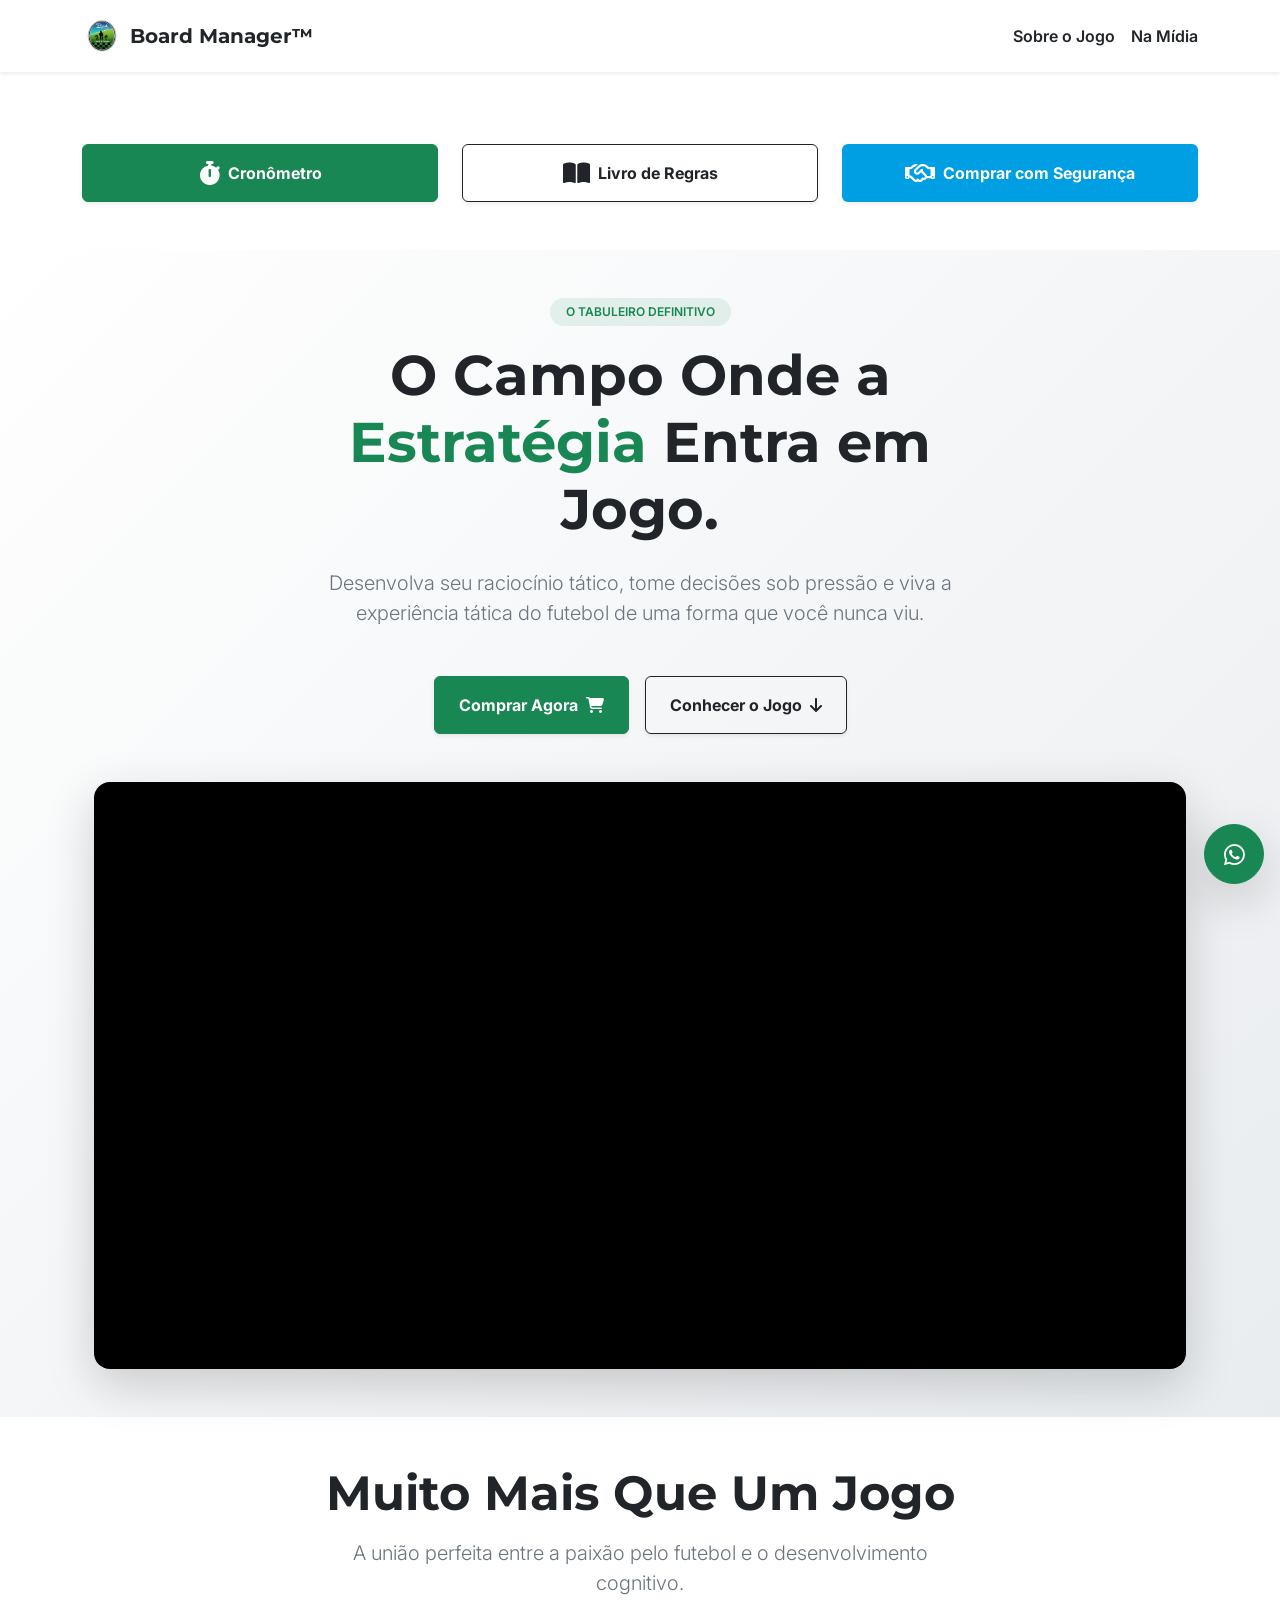
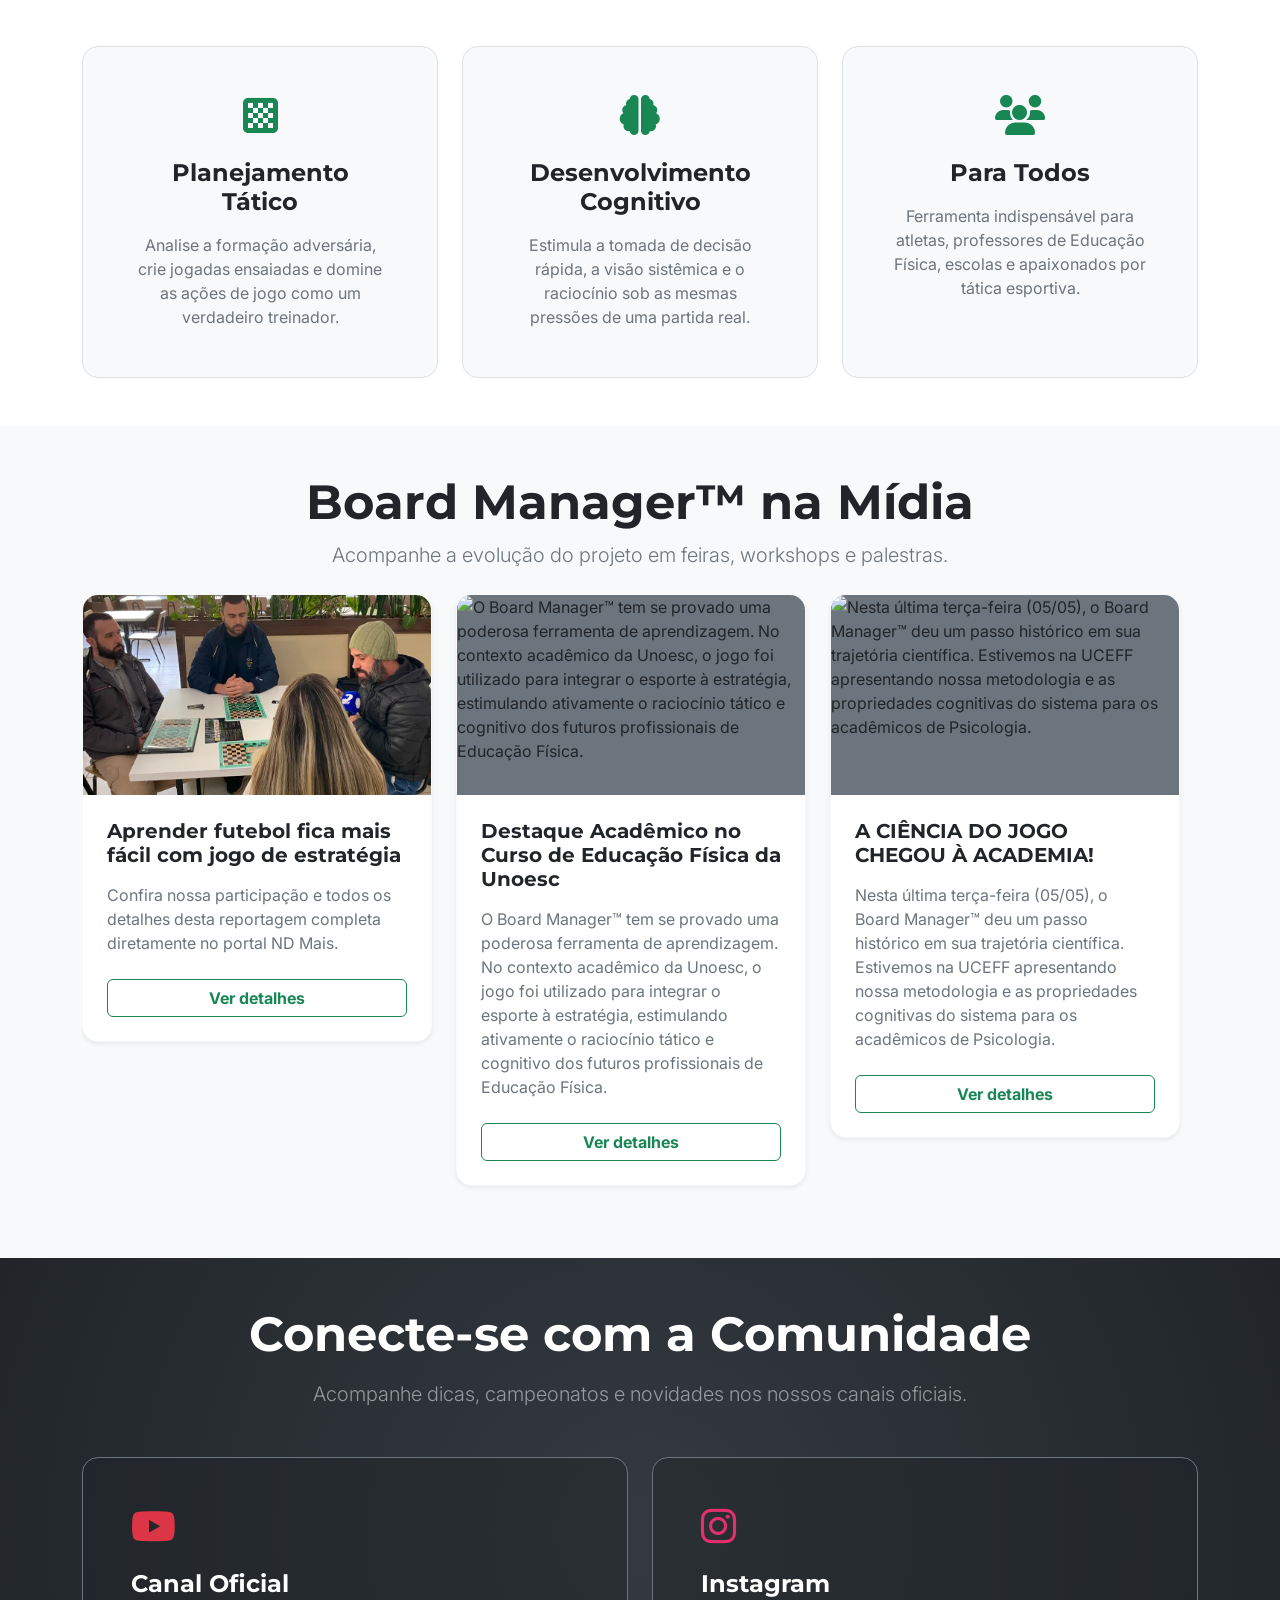
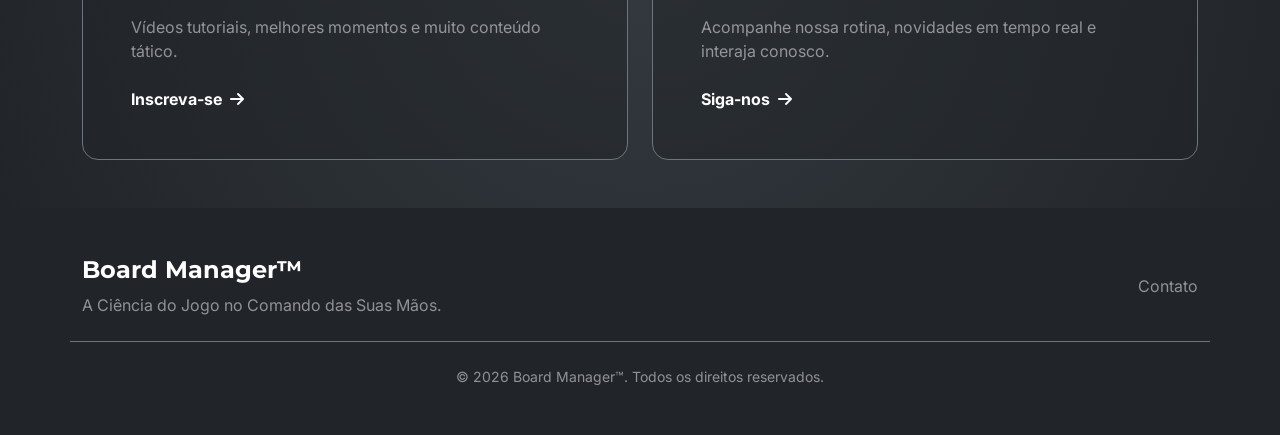
==== commit 86b6a503: "adicionado eventos" ====
--- a/index.html
+++ b/index.html
@@ -13,25 +13,18 @@
     <meta property="og:url" content="https://boardmanageroficial.com.br/">
     <meta property="og:title" content="Board Manager | A Ciência do Jogo no Comando das Suas Mãos">
     <meta property="og:description" content="Conheça o Board Manager, o inovador jogo de tabuleiro de futebol que une raciocínio estratégico e treinamento tático. Ideal para Educação Física e atletas.">
-    <meta property="og:image" content="PREENCHA AQUI">
+    <meta property="og:image" content="https://boardmanageroficial.com.br/imagens/capa1.webp">
     <meta property="og:site_name" content="Board Manager">
     <meta property="og:locale" content="pt_BR">
-    <meta name="twitter:card" content="summary_large_image">
-    <meta name="twitter:site" content="PREENCHA AQUI - (Ex: @boardmanager)">
-    <meta name="twitter:title" content="Board Manager | A Ciência do Jogo no Comando das Suas Mãos">
-    <meta name="twitter:description" content="Conheça o Board Manager, o inovador jogo de tabuleiro de futebol que une raciocínio estratégico e treinamento tático. Ideal para Educação Física e atletas.">
-    <meta name="twitter:image" content="PREENCHA AQUI">
-    <link rel="icon" type="image/png" sizes="32x32" href="/cronometro/logo.png">
-    <link rel="icon" type="image/png" sizes="16x16" href="/cronometro/logo.png">
-    <link rel="apple-touch-icon" sizes="180x180" href="/cronometro/logo.png">
-    <link rel="manifest" href="PREENCHA AQUI">
+    <link rel="icon" type="image/png" sizes="32x32" href="imagens/logo.webp?v=2">
+    <link rel="icon" type="image/png" sizes="16x16" href="imagens/logo.webp?v=2">
+    <link rel="apple-touch-icon" sizes="180x180" href="imagens/logo.webp?v=2">
+    <meta name="twitter:image" content="https://boardmanageroficial.com.br/imagens/capa1.webp">
     <link rel="preconnect" href="https://fonts.googleapis.com">
     <link rel="preconnect" href="https://fonts.gstatic.com" crossorigin>
     <link href="https://cdn.jsdelivr.net/npm/bootstrap@5.3.2/dist/css/bootstrap.min.css" rel="stylesheet">
     <link href="https://fonts.googleapis.com/css2?family=Inter:wght@400;600;800&family=Montserrat:wght@700;900&display=swap" rel="stylesheet">
-    
-    <link rel="stylesheet" href="https://cdnjs.cloudflare.com/ajax/libs/font-awesome/6.7.2/css/all.min.css" crossorigin="anonymous">
-    
+    <link rel="stylesheet" href="https://cdnjs.cloudflare.com/ajax/libs/font-awesome/6.7.2/css/all.min.css" crossorigin="anonymous">    
     <link rel="stylesheet" href="css/style.css">
     <script type="application/ld+json">
     {
@@ -57,7 +50,7 @@
           "@id": "https://boardmanageroficial.com.br/#organization",
           "name": "Board Manager",
           "url": "https://boardmanageroficial.com.br/",
-          "logo": "https://boardmanageroficial.com.br/cronometro/logo.png",
+          "logo": "https://boardmanageroficial.com.br/imagens/logo.png",
           "contactPoint": {
             "@type": "ContactPoint",
             "telephone": "+5549999439508",
@@ -80,7 +73,7 @@
     <header class="cabecalho-principal fixed-top bg-white shadow-sm" id="cabecalho">
         <div class="container layout-cabecalho d-flex justify-content-between align-items-center py-3">
             <div class="logo d-flex align-items-center gap-2 font-titulos fs-5 fw-bold text-dark">
-                <img src="./cronometro/logo.png" alt="Logo oficial do Board Manager - Jogo estratégico de futebol" title="Board Manager" class="rounded-circle object-fit-cover" width="40" height="40">
+                <img src="imagens/logo.webp" alt="Logo oficial do Board Manager - Jogo estratégico de futebol" title="Board Manager" class="rounded-circle object-fit-cover" width="40" height="40">
                 <span>Board Manager™</span>
             </div>
             
@@ -90,7 +83,7 @@
             <nav class="navegacao-principal" id="menuNavegacao" aria-label="Navegação Principal">
                 <ul class="d-flex flex-column flex-lg-row align-items-lg-center gap-3 list-unstyled m-0 p-4 p-lg-0">
                     <li><a href="#sobre" class="text-dark text-decoration-none fw-semibold transition-hover cor-primaria-hover">Sobre o Jogo</a></li>
-                    <li><a href="#midia" class="text-dark text-decoration-none fw-semibold transition-hover cor-primaria-hover">Na Mídia</a></li>                    
+                    <li><a href="#midia" class="text-dark text-decoration-none fw-semibold transition-hover cor-primaria-hover">Na Mídia</a></li>                                  
                 </ul>
             </nav>
         </div>
@@ -134,7 +127,7 @@
                 
                 <div class="hero-video col-12 col-lg-7 mb-4 mb-lg-0 ratio ratio-16x9 rounded-4 overflow-hidden bg-black shadow-lg">
                     <iframe 
-                        src="https://www.youtube.com/embed/xdauWKu3jPQ?autoplay=1&mute=1"
+                        src="https://www.youtube.com/embed/xdauWKu3jPQ?autoplay=1&mute=0"
                         title="Apresentação Oficial do Jogo de Tabuleiro Board Manager" 
                         allow="accelerometer; autoplay; clipboard-write; encrypted-media; gyroscope; picture-in-picture; web-share" 
                         allowfullscreen class="border-0">
@@ -174,46 +167,15 @@
             </div>
         </section>
 
-        <section class="secao-midia py-5 bg-light" id="midia" aria-labelledby="titulo-midia">
+        <section class="py-5 bg-light" id="midia" aria-labelledby="titulo-eventos">
             <div class="container">
-                <h2 id="titulo-midia" class="titulo-secao font-titulos display-5 fw-bold text-dark text-center mb-5">Board Manager™ na Mídia</h2>
-                
-                <div class="layout-midia row g-4">
-                    <article class="cartao-noticia destaque-unoesc col-12 col-lg-6">
-                        <div class="d-flex flex-column bg-white rounded-4 shadow-sm overflow-hidden h-100 scale-hover transition-hover border">
-                            <div class="noticia-imagem bg-secondary position-relative" style="height: 250px;">
-                                <img src="https://www.unoesc.edu.br/wp-content/uploads/2026/06/CAPAS-UNOESC-2026-06-10T165919.674.jpg" alt="Alunos do curso de Educação Física utilizando o jogo educativo de futebol Board Manager na Unoesc" title="Matéria Unoesc" loading="lazy" class="w-100 h-100 object-fit-cover">
-                            </div>
-                            <div class="noticia-conteudo p-4 d-flex flex-column flex-grow-1">
-                                <span class="tag-noticia badge bg-success bg-opacity-10 text-success text-uppercase align-self-start mb-3">Educação e Esporte</span>
-                                <h3 class="font-titulos fs-4 fw-bold mb-3">Destaque Acadêmico no Curso de Educação Física da Unoesc</h3>
-                                <p class="text-secondary mb-4 flex-grow-1">
-                                    O Board Manager™ tem se provado uma poderosa ferramenta de aprendizagem. No contexto acadêmico da Unoesc, o jogo foi utilizado para integrar o esporte à estratégia, estimulando ativamente o raciocínio tático e cognitivo dos futuros profissionais de Educação Física.
-                                </p>
-                                <a href="https://www.unoesc.edu.br/blog/jogo-board-manager-estimula-raciocinio-estrategico-no-curso-de-educacao-fisica-da-unoesc/" class="botao botao-outline btn btn-outline-success fw-bold mt-auto" target="_blank" rel="noopener noreferrer">Ler Matéria Completa</a>
-                            </div>
-                        </div>
-                    </article>
-
-                    <article class="cartao-noticia destaque-ndtv col-12 col-lg-6">
-                        <div class="d-flex flex-column bg-white rounded-4 shadow-sm overflow-hidden h-100 scale-hover transition-hover border">
-                            <div class="noticia-imagem bg-secondary position-relative" style="height: 250px;">
-                                <img src="ndtv.jpg" alt="Reportagem especial sobre o raciocínio estratégico no futebol com o jogo Board Manager na NDTV" title="Reportagem NDTV" loading="lazy" class="w-100 h-100 object-fit-cover">
-                            </div>
-                            <div class="noticia-conteudo p-4 d-flex flex-column flex-grow-1">
-                                <span class="tag-noticia badge bg-success text-white text-uppercase align-self-start mb-3 bg-sucesso">Na Mídia</span>
-                                
-                                <h3 class="font-titulos fs-4 fw-bold mb-3">Aprender futebol fica mais fácil com jogo de estratégia</h3>
-                                
-                                <p class="text-secondary mb-4 flex-grow-1">
-                                    Confira nossa participação e todos os detalhes desta reportagem completa diretamente no portal ND Mais.
-                                </p>
-                                
-                                <a href="https://ndmais.com.br/futebol/desabamento-atinge-central-de-gas-e-provoca-evacuacao-em-chapeco/" class="botao botao-outline btn btn-outline-success fw-bold mt-auto" target="_blank" rel="noopener noreferrer">Ler Matéria Completa</a>
-                            </div>
-                        </div>
-                    </article>
-                </div>
+                <div class="align-items-md-end mb-4 gap-3 text-center">
+                    <div>
+                        <h2 id="titulo-eventos" class="font-titulos display-5 fw-bold text-dark mb-2 text-center">Board Manager™ na Mídia</h2>
+                        <p class="text-secondary lead mb-0">Acompanhe a evolução do projeto em feiras, workshops e palestras.</p>
+                    </div>
+                </div>
+                <div id="container-eventos" class="slider-moderno d-flex overflow-x-auto gap-4 pb-4 px-2"></div>
             </div>
         </section>
 
--- a/css/style.css
+++ b/css/style.css
@@ -42,6 +42,24 @@
 }
 #ajuda_telefone i { color: #fff !important; }
 
+.slider-moderno {
+    scroll-snap-type: x mandatory;
+    -webkit-overflow-scrolling: touch;
+    scrollbar-width: none; 
+    padding-bottom: 1rem;
+}
+
+.slider-moderno::-webkit-scrollbar {
+    display: none; 
+}
+
+.cartao-evento {
+    scroll-snap-align: start; 
+    min-width: 280px; 
+    max-width: 350px; 
+    flex: 0 0 auto; 
+}
+
 @media (max-width: 992px) {
     .navegacao-principal {
         position: absolute;
@@ -55,4 +73,10 @@
     .navegacao-principal.ativo {
         left: 0;
     }
+}
+
+@media (min-width: 768px) {
+    .cartao-evento {
+        min-width: 350px; 
+    }
 }
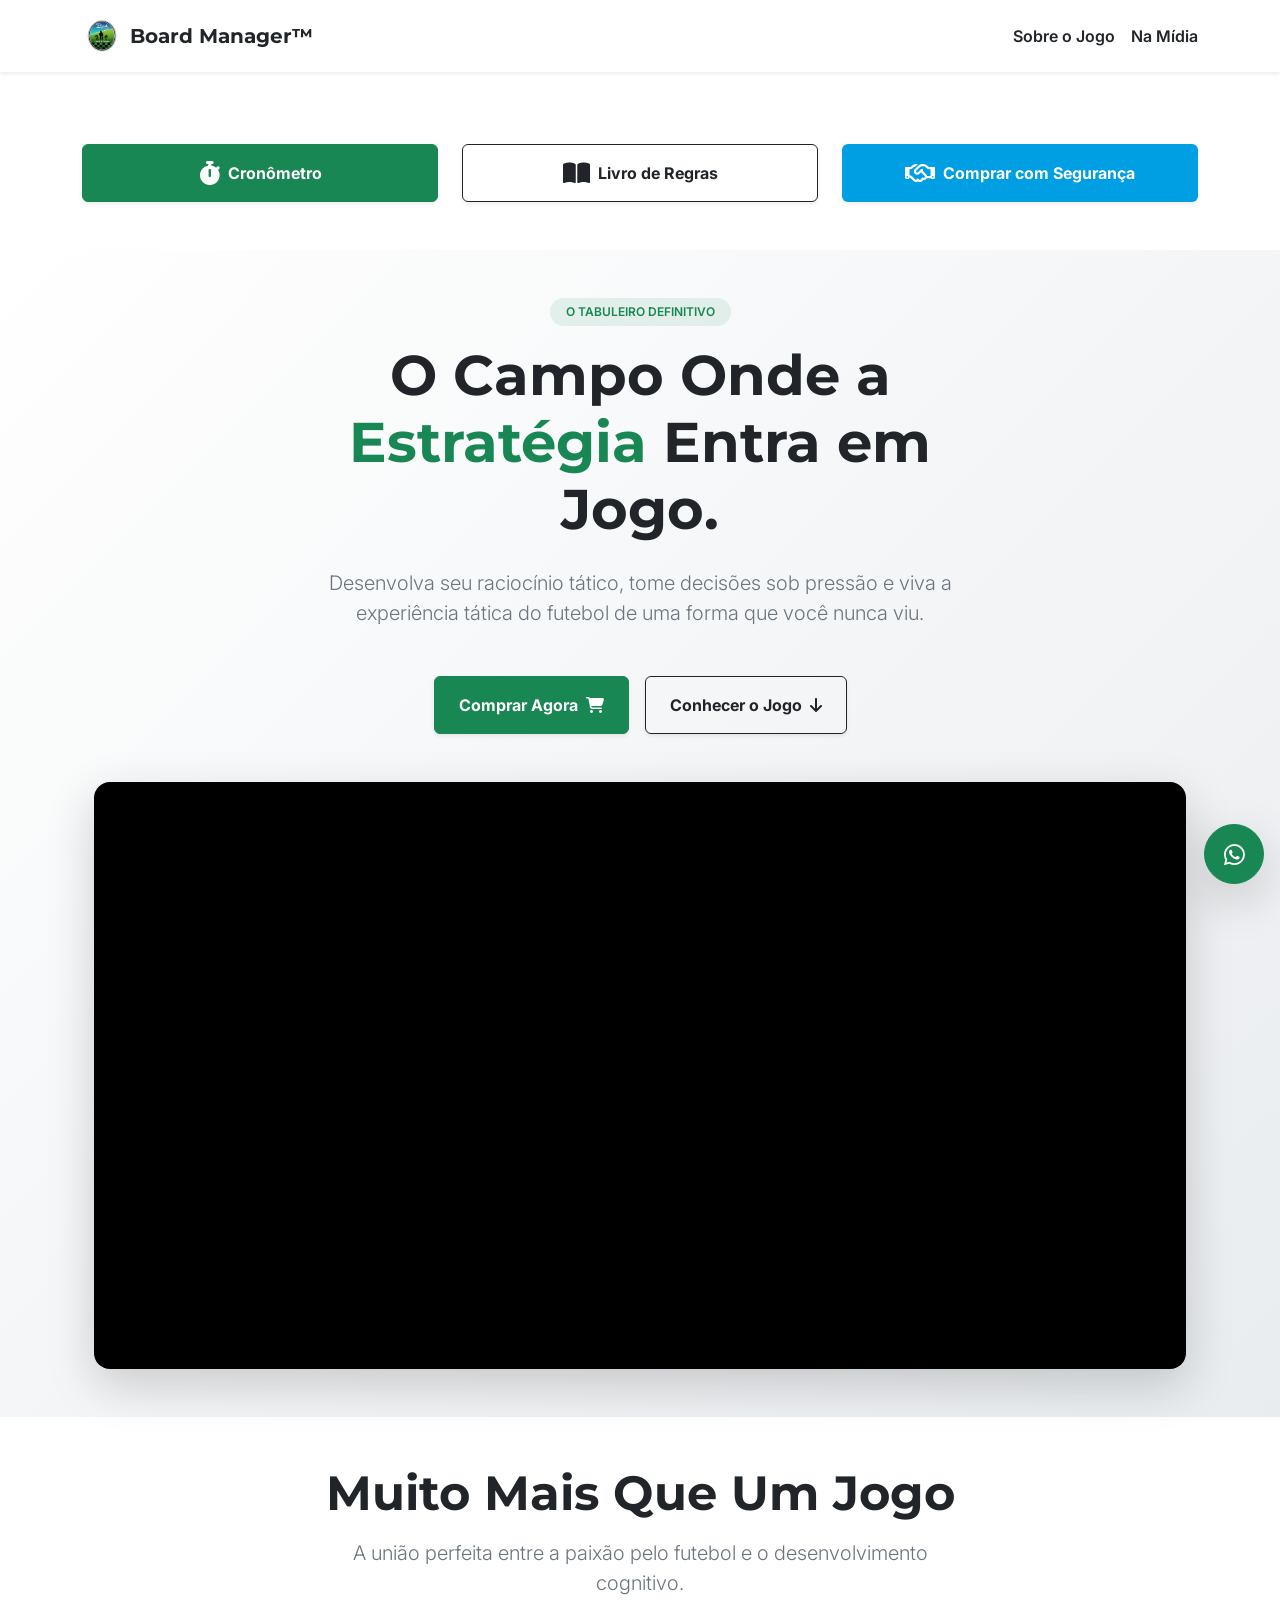
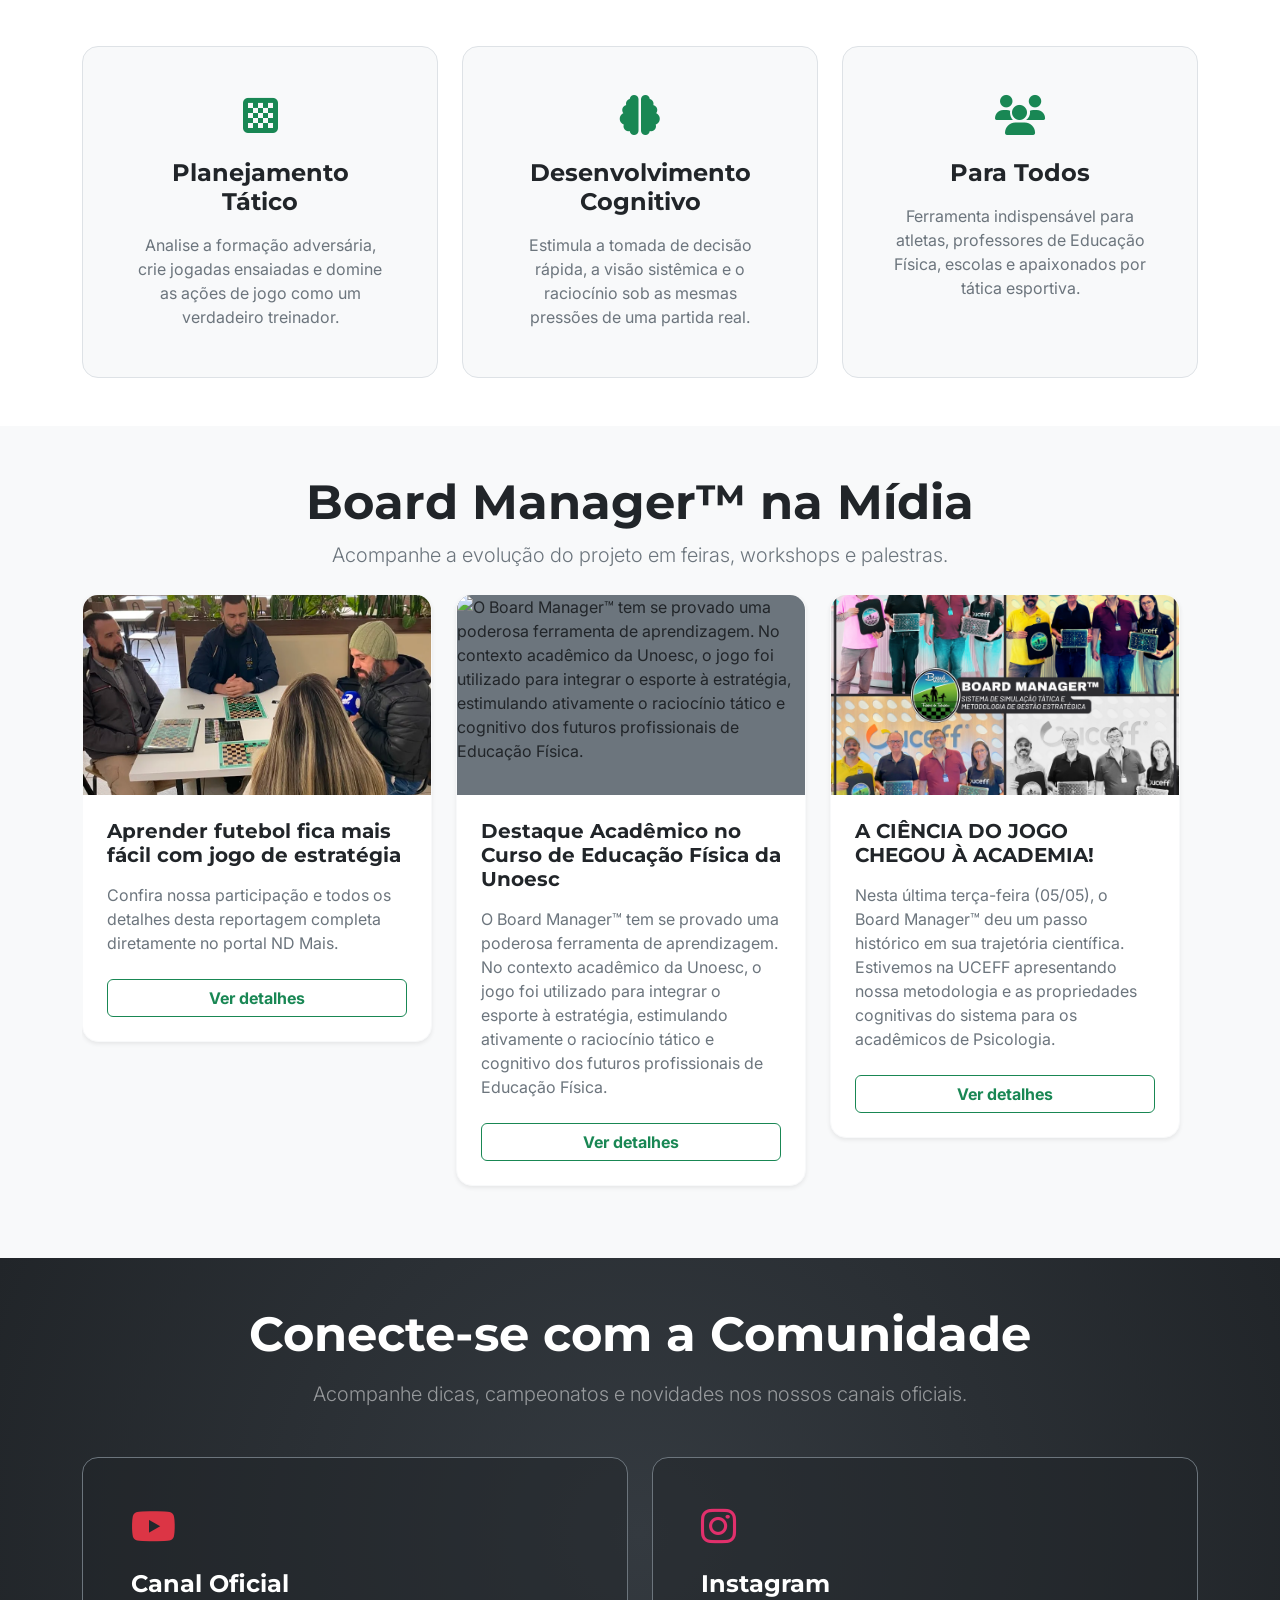
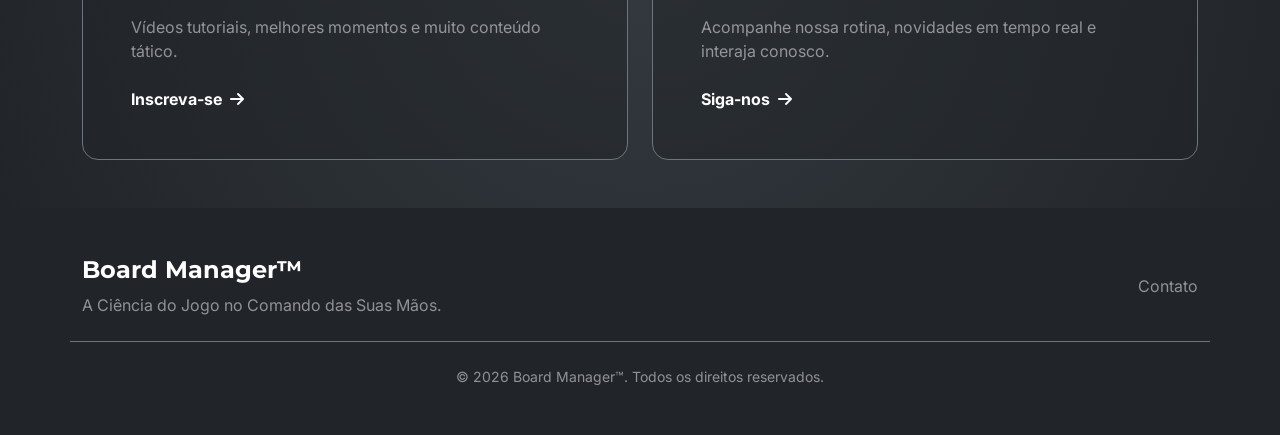
==== commit 35397cf3: "ajuste no video" ====
--- a/index.html
+++ b/index.html
@@ -126,12 +126,12 @@
                 </div>
                 
                 <div class="hero-video col-12 col-lg-7 mb-4 mb-lg-0 ratio ratio-16x9 rounded-4 overflow-hidden bg-black shadow-lg">
-                    <iframe 
-                        src="https://www.youtube.com/embed/xdauWKu3jPQ?autoplay=1&mute=0"
-                        title="Apresentação Oficial do Jogo de Tabuleiro Board Manager" 
-                        allow="accelerometer; autoplay; clipboard-write; encrypted-media; gyroscope; picture-in-picture; web-share" 
-                        allowfullscreen class="border-0">
-                    </iframe>
+                <iframe 
+                    src="https://www.youtube.com/embed/xdauWKu3jPQ?autoplay=1&mute=0"
+                    title="Apresentação Oficial do Jogo de Tabuleiro Board Manager" 
+                    allow="accelerometer; autoplay; clipboard-write; encrypted-media; gyroscope; picture-in-picture; web-share" 
+                    allowfullscreen class="border-0">
+                </iframe>
                 </div>
             </div>
         </section>
--- a/css/style.css
+++ b/css/style.css
@@ -43,9 +43,10 @@
 #ajuda_telefone i { color: #fff !important; }
 
 .slider-moderno {
-    scroll-snap-type: x mandatory;
-    -webkit-overflow-scrolling: touch;
-    scrollbar-width: none; 
+scroll-snap-type: x mandatory; 
+    -webkit-overflow-scrolling: touch; 
+    scrollbar-width: thin; 
+    scrollbar-color: #198754 #e9ecef; /* cor-da-barra cor-do-fundo (Firefox) */
     padding-bottom: 1rem;
 }
 
